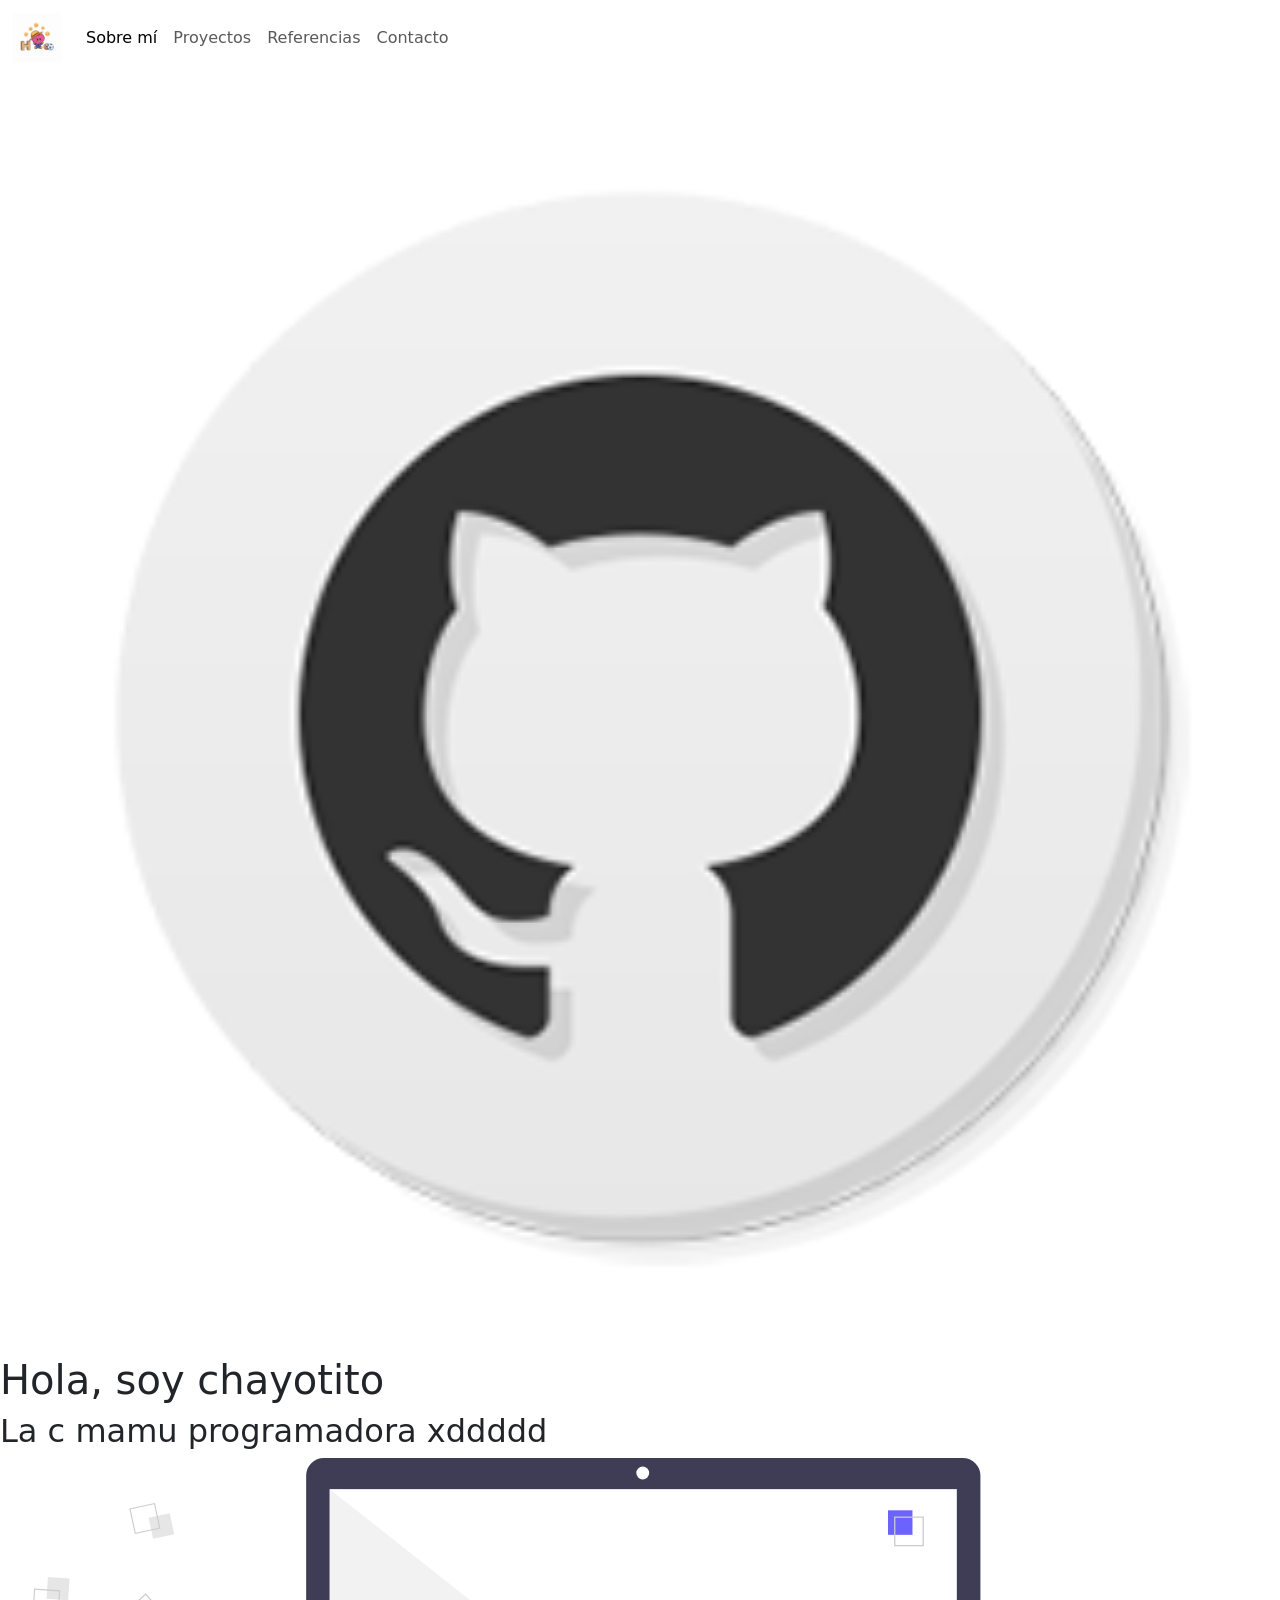
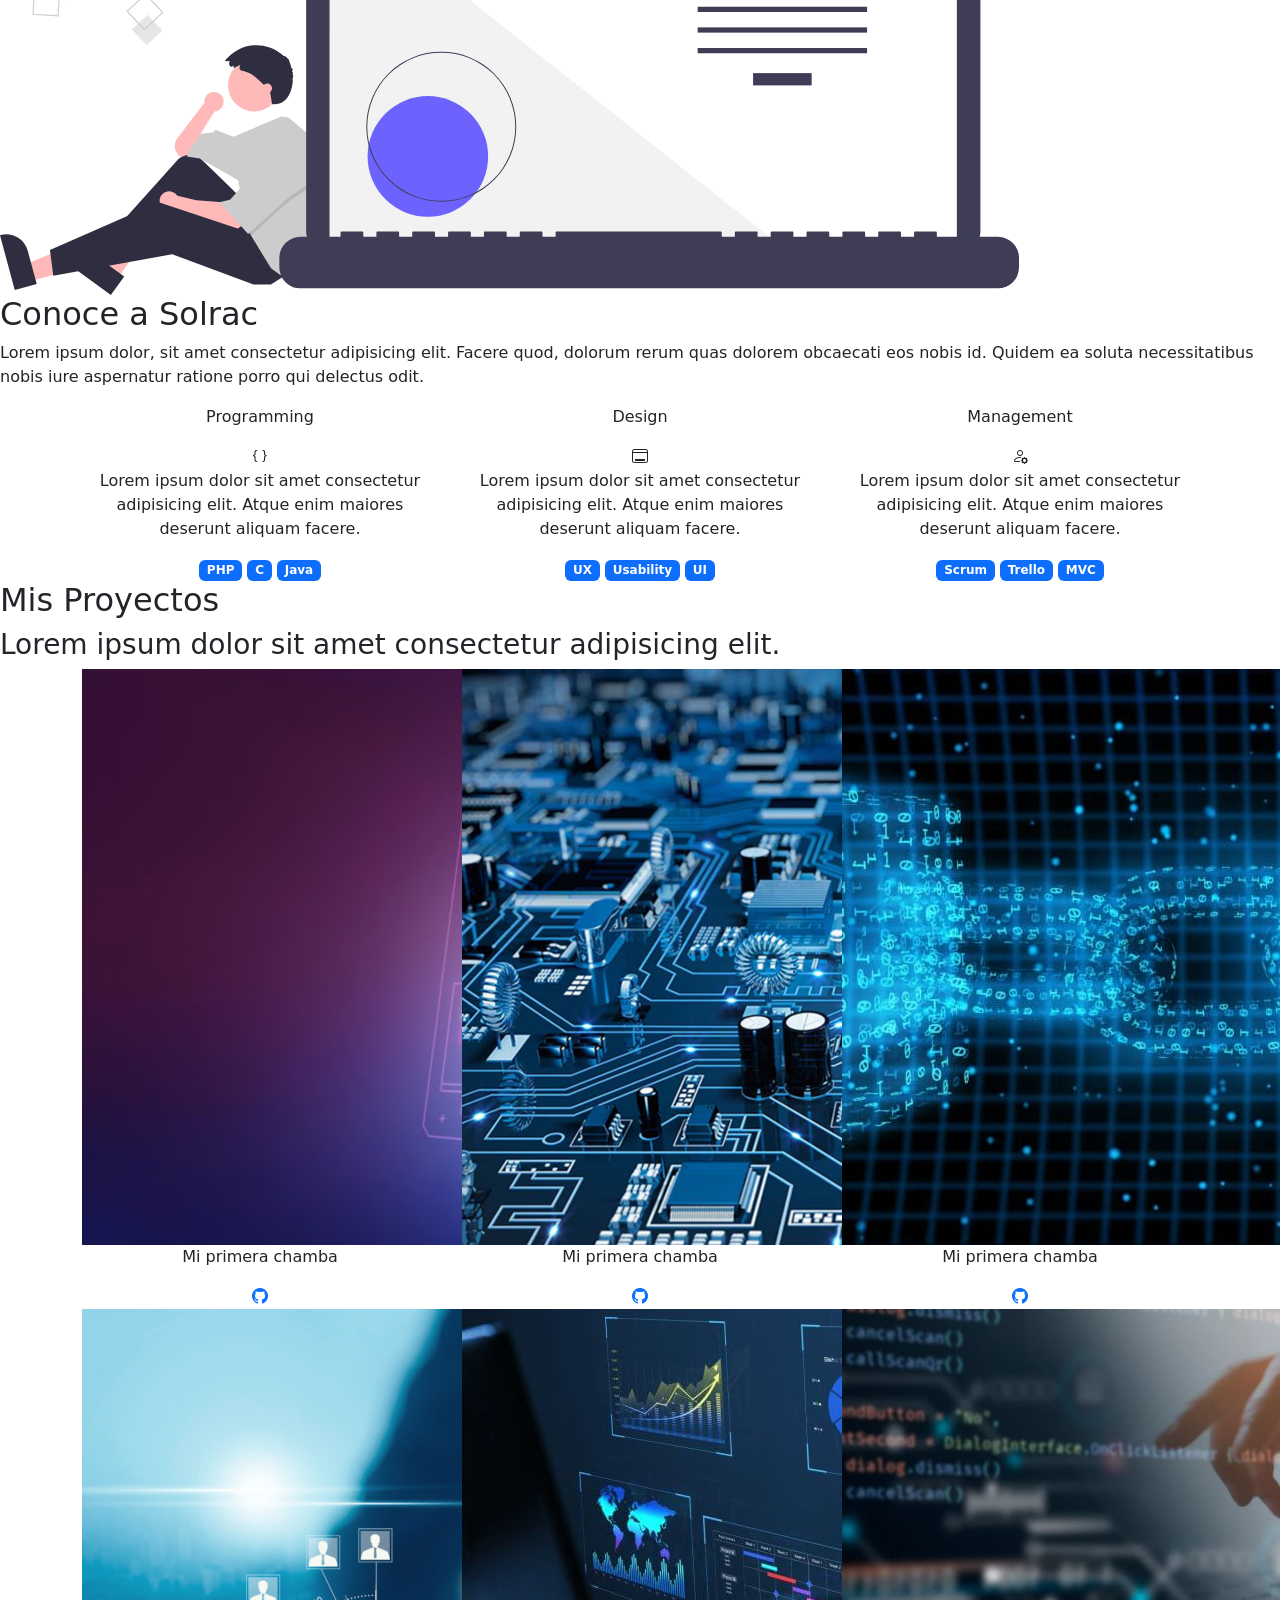
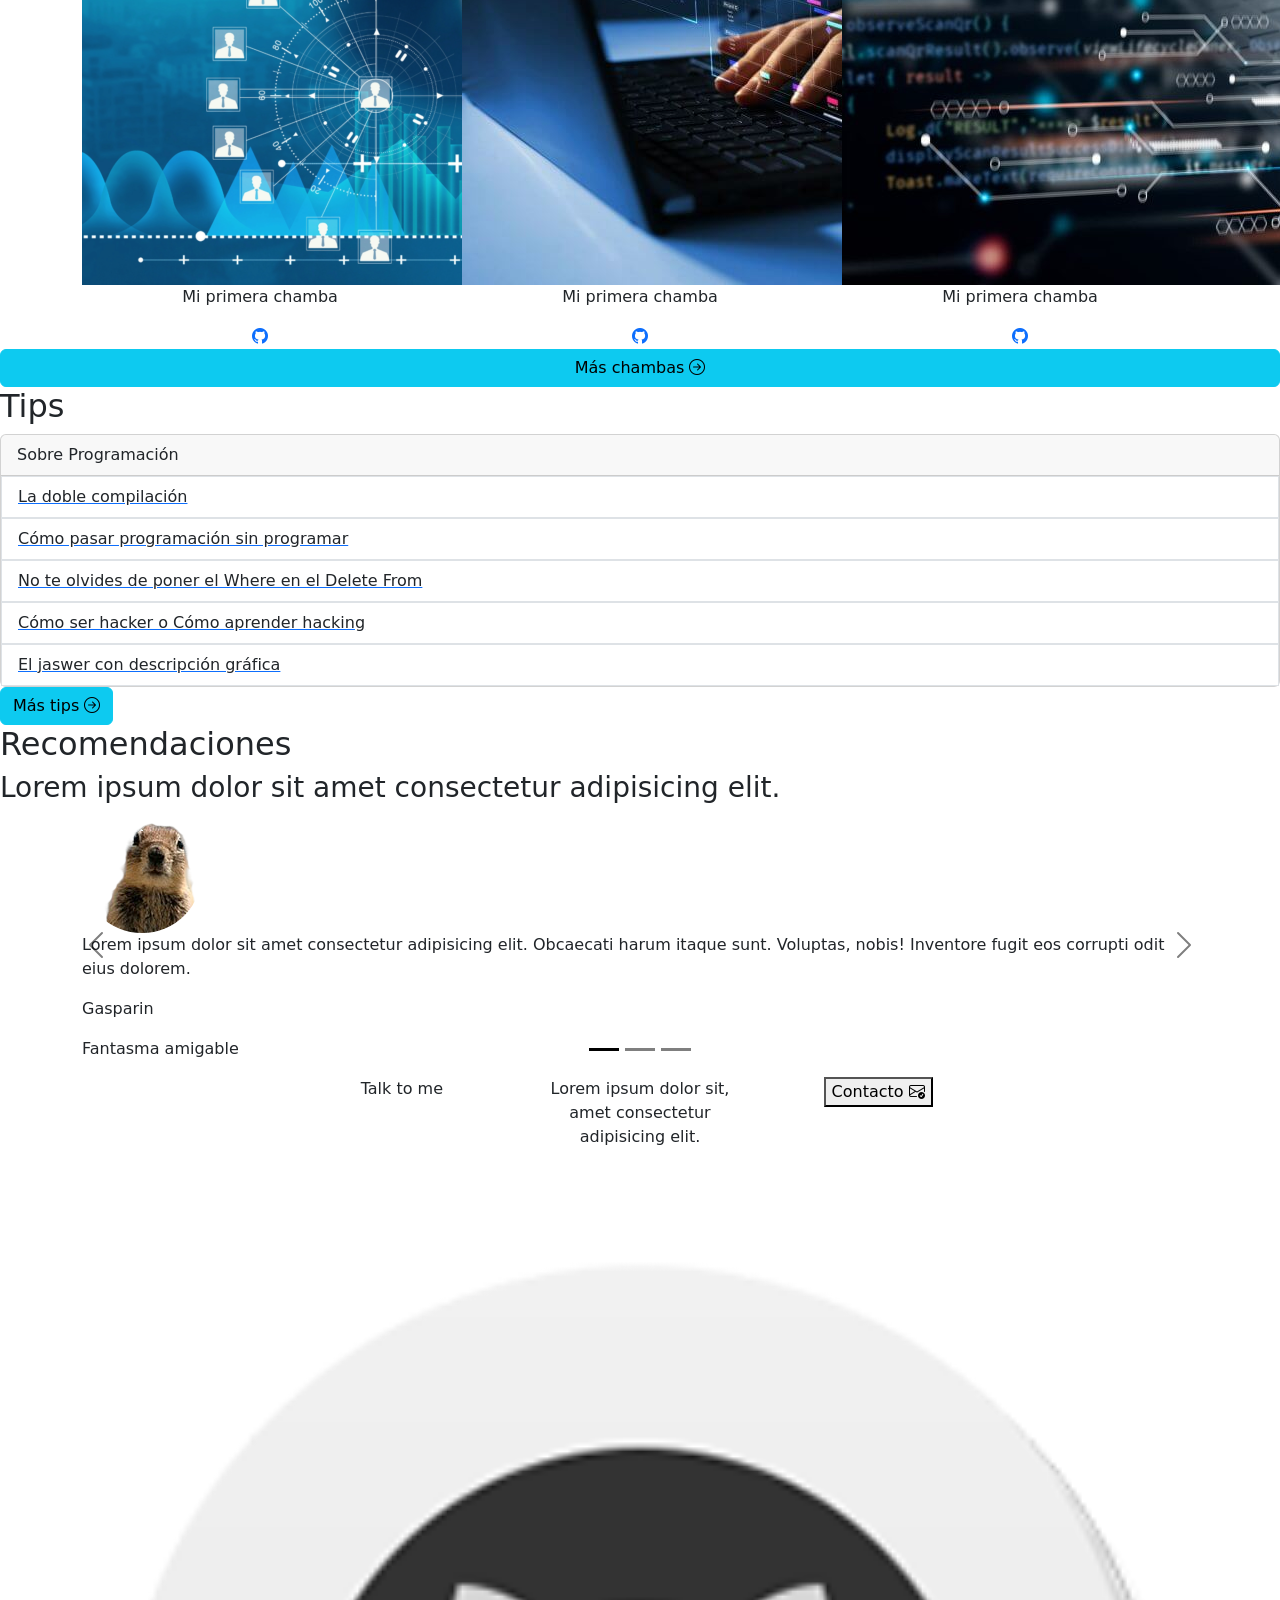
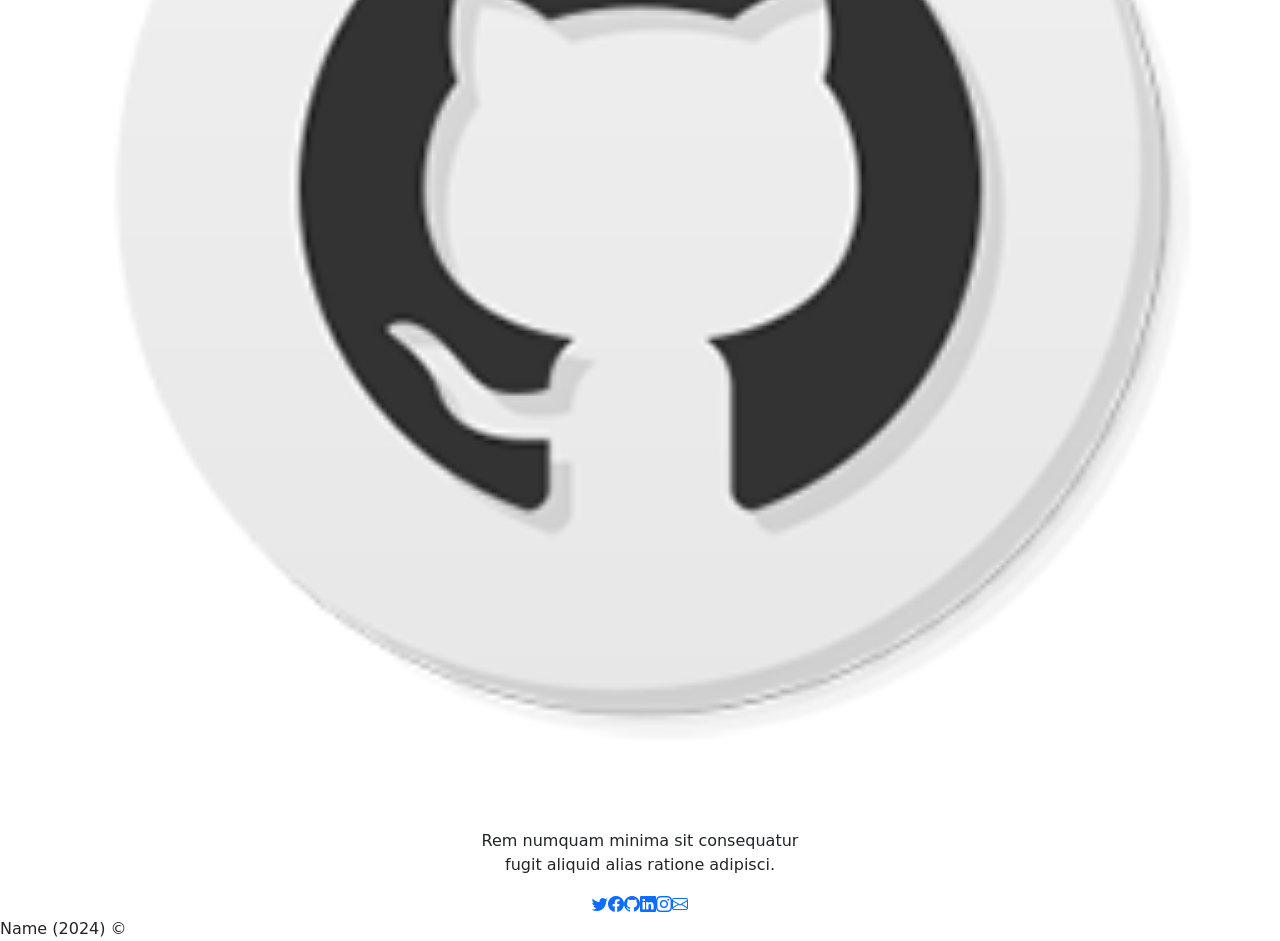
==== index.html @ d1962b3c "cree icon x2 cambie icon" ====
<!DOCTYPE html>
<html lang="es">
<head>
    <!-- Metadatos -->
    <meta charset="UTF-8">
    <meta name="author" content="solrac">
    <meta name="description" content="My Projects TW 2">
    <meta name="keywords" content="HTML, CSS, JS, Bootstrap">
    <meta name="viewport" content="width=device-width, initial-scale=1.0">
    <!-- Title -->
    <title>My Profile</title>
    <!-- Favicon -->
    <link rel="icon" type="image/x-icon" href="./images/tata.png">
    <!-- Bootstrap CSS offline -->
    <link href="./css/bootstrap.min.css" rel="stylesheet">
    <!-- Bootstrap Icons offline -->
    <link href="./icons/bootstrap-icons.css" rel="stylesheet">
    <!-- Bootstrap CSS online -->
    <!-- <link href="https://cdn.jsdelivr.net/npm/bootstrap@5.3.2/dist/css/bootstrap.min.css" rel="stylesheet" integrity="sha384-T3c6CoIi6uLrA9TneNEoa7RxnatzjcDSCmG1MXxSR1GAsXEV/Dwwykc2MPK8M2HN" crossorigin="anonymous"> -->
    <!-- Bootstrap Icons online -->
    <!-- <link rel="stylesheet" href="https://cdn.jsdelivr.net/npm/bootstrap-icons@1.11.1/font/bootstrap-icons.css"> -->
    <!-- My CSS -->
    <link href="./css/style.css" rel="stylesheet">
</head>
<body>
    <!-- NavBar -->
    <nav class="navbar navbar-expand-md navbar-light">
        <div class="container-fluid">
            <button class="navbar-toggler" type="button" data-bs-toggle="collapse" data-bs-target="#navbar-toggler" aria-controls="navbar-toggler"
                aria-expanded="false" aria-label="Toggle navigation">
                <span class="navbar-toggler-icon"></span>
            </button>
            <div class="collapse navbar-collapse" id="navbar-toggler">
                <a class="navbar-brand" href="#">
                    <img src="./images/tata.png" width="50" alt="My logo">
                </a>
                <ul class="navbar-nav d-flex justify-content-center aling-items-center">
                    <li class="nav-item">
                        <a class="nav-link active" href="#aboutme" aria-current="page">Sobre mí <span class="visually-hidden">(current)</span></a>
                    </li>
                    <li class="nav-item">
                        <a class="nav-link" href="#projects">Proyectos</a>
                    </li>
                    <li class="nav-item">
                        <a class="nav-link" href="#references">Referencias</a>
                    </li>
                    <li class="nav-item">
                        <a class="nav-link" href="#contactme">Contacto</a>
                    </li>
                </ul>
            </div>
        </div>
    </nav>
    
    <!-- Me -->
    <section class="myclass aling-items-stretch">
        <div class="myclass-main d-flex flex-column justify-content-center aling-items-center">
            <img class="myclass-pic rounded-circle" src="./images/favicon.png" alt="My selfie">
            <h1>Hola, soy chayotito</h1>
            <h2>La c mamu programadora xddddd</h2>
        </div>
        <div class="myclass-label">            
            <img class="myclass-imagen img-fluid" src="./images/undraw_code_thinking.svg" alt="think twice code once">
        </div>
    </section>

    <!-- About me -->
    <section id="aboutme" class="about-me section-oscura">
        <div class="contenedor">
            <h2 class="seccion-titulo">Conoce a Solrac</h2>
            <p class="seccion-texto">
                Lorem ipsum dolor, sit amet consectetur adipisicing elit. Facere quod, dolorum rerum quas dolorem obcaecati eos nobis id. Quidem ea soluta necessitatibus nobis iure aspernatur ratione porro qui delectus odit.
            </p>
        </div>
    </section>

    <!-- Experience -->
    <section class="experiencia section-clara">
        <div class="container text-center">
            <div class="row">
                <!-- Programming -->
                <div class="experiencia-columna col-12 col-md-4">                    
                    <p class="columna experiencia-title">Programming</p>                    
                    <i class="bi-braces"></i>
                    <p>
                        Lorem ipsum dolor sit amet consectetur adipisicing elit. Atque enim maiores deserunt aliquam facere. 
                    </p>
                    <div class="badge-contenedor">                        
                        <span class="badge bg-primary">PHP</span>
                        <span class="badge bg-primary">C</span>
                        <span class="badge bg-primary">Java</span>                        
                    </div>
                </div>
                <!-- Design -->
                <div class="experiencia-columna col-12 col-md-4">                    
                    <p class="columna experiencia-title">Design</p>
                    <i class="bi-window-desktop"></i>
                    <p>
                        Lorem ipsum dolor sit amet consectetur adipisicing elit. Atque enim maiores deserunt aliquam facere. 
                    </p>
                    <div class="badge-contenedor">                        
                        <span class="badge bg-primary">UX</span>                        
                        <span class="badge bg-primary">Usability</span>
                        <span class="badge bg-primary">UI</span>                        
                    </div>
                </div>
                <!-- Management -->
                <div class="experiencia-columna col-12 col-md-4">
                    <p class="columna experiencia-title">Management</p>
                    <i class="bi-person-gear"></i>
                    <p>
                        Lorem ipsum dolor sit amet consectetur adipisicing elit. Atque enim maiores deserunt aliquam facere. 
                    </p>
                    <div class="badge-contenedor">                        
                        <span class="badge bg-primary">Scrum</span>                        
                        <span class="badge bg-primary">Trello</span>
                        <span class="badge bg-primary">MVC</span>                        
                    </div>
                </div>
            </div>
        </div>
    </section>

    <!-- Projects -->
    <section id="projects" class="proyectos section-clara d-flex flex-column">
        <h2 class="seccion-titulo">Mis Proyectos</h2>
        <h3 class="seccion-descripcion">Lorem ipsum dolor sit amet consectetur adipisicing elit. </h3>
        <!-- gallery -->
        <div class="container text-center proyectos-contenedor">
            <div class="row">
                <div class="col-12 col-md-6 col-lg-4">
                    <div class="proyecto">
                        <img src="./images/pro1.jpg" alt="Project 1">
                        <div class="overlay">
                            <p>Mi primera chamba</p>
                            <div class="icons-project">
                                <a href="" target="_blank" rel="noopener noreferrer">
                                    <i class="bi-github"></i>
                                </a>
                            </div>
                        </div>
                    </div>
                </div>
                <div class="col-12 col-md-6 col-lg-4">
                    <div class="proyecto">
                        <img src="./images/pro2.png" alt="Project 1">
                        <div class="overlay">
                            <p>Mi primera chamba</p>
                            <div class="icons-project">
                                <a href="" target="_blank" rel="noopener noreferrer">
                                    <i class="bi-github"></i>
                                </a>
                            </div>
                        </div>
                    </div>
                </div>
                <div class="col-12 col-md-6 col-lg-4">
                    <div class="proyecto">
                        <img src="./images/pro3.jpeg" alt="Project 1">
                        <div class="overlay">
                            <p>Mi primera chamba</p>
                            <div class="icons-project">
                                <a href="" target="_blank" rel="noopener noreferrer">
                                    <i class="bi-github"></i>
                                </a>
                            </div>
                        </div>
                    </div>
                </div>
                <div class="col-12 col-md-6 col-lg-4">
                    <div class="proyecto">
                        <img src="./images/pro4.png" alt="Project 1">
                        <div class="overlay">
                            <p>Mi primera chamba</p>
                            <div class="icons-project">
                                <a href="" target="_blank" rel="noopener noreferrer">
                                    <i class="bi-github"></i>
                                </a>
                            </div>
                        </div>
                    </div>
                </div>
                <div class="col-12 col-md-6 col-lg-4">
                    <div class="proyecto">
                        <img src="./images/pro5.jpg" alt="Project 1">
                        <div class="overlay">
                            <p>Mi primera chamba</p>
                            <div class="icons-project">
                                <a href="" target="_blank" rel="noopener noreferrer">
                                    <i class="bi-github"></i>
                                </a>
                            </div>
                        </div>
                    </div>
                </div>
                <div class="col-12 col-md-6 col-lg-4">
                    <div class="proyecto">
                        <img src="./images/pro6.jpg" alt="Project 1">
                        <div class="overlay">
                            <p>Mi primera chamba</p>
                            <div class="icons-project">
                                <a href="" target="_blank" rel="noopener noreferrer">
                                    <i class="bi-github"></i>
                                </a>
                            </div>
                        </div>
                    </div>
                </div>
            </div>
        </div>
        <a href="" target="_blank" rel="noopener noreferrer"></a>
            <button type="button" class="btn btn-info">Más chambas
                <i class="bi-arrow-right-circle"></i>
            </button>
        </a>
    </section>

    <!-- Tips -->
    <section class="tips justify-content-start">
        <h2 class="seccion-titulo">Tips</h2>
        <div class="card">
            <div class="card-header">
                Sobre Programación
            </div>
            <ul class="list-group list-group-flush">
                <a href="" target="_blank" rel="noopener noreferrer">
                    <li class="list-group-item">La doble compilación</li>
                </a>
                <a href="" target="_blank" rel="noopener noreferrer">
                    <li class="list-group-item">Cómo pasar programación sin programar</li>
                </a>
                <a href="https://www.youtube.com/watch?v=i_cVJgIz_Cs" target="_blank" rel="noopener noreferrer">
                    <li class="list-group-item">No te olvides de poner el Where en el Delete From</li>
                </a>
                <a href="https://www.elladodelmal.com/2013/08/como-ser-hacker-o-como-aprender-hacking.html" target="_blank" rel="noopener noreferrer">
                    <li class="list-group-item">Cómo ser hacker o Cómo aprender hacking</li>
                </a>
                <a href="https://www.tiktok.com/@racxogaming/video/7301543601022995718?q=jasware%20mec%C3%A1nico&t=1700262855116" target="_blank" rel="noopener noreferrer">
                    <li class="list-group-item">El jaswer con descripción gráfica</li>
                </a>
            </ul>
        </div>
        <a href="" target="_blank" rel="noopener noreferrer">
            <button type="button" class="btn btn-info">Más tips
                <i class="bi-arrow-right-circle"></i>
            </button>
        </a>
    </section>

    <!-- References -->
    <section id="references" class="recomendaciones section-clara">
        <h2 class="seccion-titulo">Recomendaciones</h2>
        <h3 class="seccion-descripcion">Lorem ipsum dolor sit amet consectetur adipisicing elit.</h3>
        <div id="recomendaciones" class="carousel carousel-dark slide" data-bs-ride="carousel">
            <div class="carousel-indicators">
                <button type="button" data-bs-target="#recomendaciones" data-bs-slide-to="0" class="active" aria-current="true" aria-label="Slide 1"></button>
                <button type="button" data-bs-target="#recomendaciones" data-bs-slide-to="1" aria-label="Slide 2"></button>
                <button type="button" data-bs-target="#recomendaciones" data-bs-slide-to="2" aria-label="Slide 3"></button>
            </div>
            <div class="carousel-inner">
            <div class="carousel-item active">
                <div class="container">
                    <img src="./images/squirrel.png" class="recomendacion-imagen rounded-circle" alt="...">
                    <p class="recomendacion-texto"> Lorem ipsum dolor sit amet consectetur adipisicing elit. Obcaecati harum itaque sunt. Voluptas, nobis! Inventore fugit eos corrupti odit eius dolorem.</p>
                    <div class="recomendacion-info">
                        <p class="amigo">Gasparin</p>
                        <p class="cargo">Fantasma amigable</p>
                    </div>                    
                </div>
            </div> 
            <div class="carousel-item">
                <div class="container">
                    <img src="./images/squirrel.png" class="recomendacion-imagen rounded-circle" alt="...">
                    <p class="recomendacion-texto"> Lorem ipsum dolor sit amet consectetur adipisicing elit. Obcaecati harum itaque sunt. Voluptas, nobis! Inventore fugit eos corrupti odit eius dolorem.</p>
                    <div class="recomendacion-info">
                        <p class="amigo">Woody</p>
                        <p class="cargo">Amigo fiel</p>
                    </div>                    
                </div>
            </div>
            <div class="carousel-item">
                <div class="container">
                    <img src="./images/squirrel.png" class="recomendacion-imagen rounded-circle" alt="...">
                    <p class="recomendacion-texto"> Lorem ipsum dolor sit amet consectetur adipisicing elit. Obcaecati harum itaque sunt. Voluptas, nobis! Inventore fugit eos corrupti odit eius dolorem.</p>
                    <div class="recomendacion-info">
                        <p class="amigo">Rexona</p>
                        <p class="cargo">Nunca te abandona</p>
                    </div>                    
                </div>
            </div>
            </div>
            <button class="carousel-control-prev" type="button" data-bs-target="#recomendaciones"  data-bs-slide="prev">
                <span class="carousel-control-prev-icon" aria-hidden="true"></span>
                <span class="visually-hidden">Previous</span>
            </button>
            <button class="carousel-control-next" type="button" data-bs-target="#recomendaciones"  data-bs-slide="next">
                <span class="carousel-control-next-icon" aria-hidden="true"></span>
                <span class="visually-hidden">Next</span>
            </button>
        </div>
    </section>

    <!-- Contact -->
    <section id="contactme" class="contact section-oscura">
        <div class="container">
            <div class="container text-center rectangulo d-flex justify-content-evenly">
                <div class="row">
                    <div class="col-12 col-md-4 seccion-titulo">
                        Talk to me
                    </div>
                    <div class="col-12 col-md-4 description">
                        Lorem ipsum dolor sit, amet consectetur adipisicing elit.
                    </div>
                    <div class="col-12 col-md-4">
                        <a href="mailto:">
                            <button type="button">
                                Contacto
                                <i class="bi-envelope-check"></i>
                            </button>
                        </a>                        
                    </div>                    
                </div>
            </div>
        </div>
    </section>

    <!-- Footer -->
    <footer class="section-oscura d-flex flex-column aling-items-center justify-content-center">
        <img class="footer-icon" src="./images/favicon.png" alt="Logo profile">
        <p class="footer-text text-center">
            Rem numquam minima sit consequatur  <br> fugit aliquid alias ratione adipisci.
        </p>
        <div class="icons-sn d-flex flex-wrap aling-items-center justify-content-center">
            <a href="" target="_blank" rel="noopener noreferrer">
                <i class="bi-twitter"></i>
            </a>
            <a href="" target="_blank" rel="noopener noreferrer">
                <i class="bi-facebook"></i>
            </a>
            <a href="" target="_blank" rel="noopener noreferrer">
                <i class="bi-github"></i>
            </a>
            <a href="" target="_blank" rel="noopener noreferrer">
                <i class="bi-linkedin"></i>
            </a>
            <a href="" target="_blank" rel="noopener noreferrer">
                <i class="bi-instagram"></i>
            </a>
            <a href="mailto:" target="_blank" rel="noopener noreferrer">
                <i class="bi-envelope"></i>
            </a>
        </div>
        <div class="author"> Name (2024) &#169; </div>
    </footer>

    <!-- Bootstrap JS offline -->
    <script src="./js/bootstrap.min.js"></script>    
    <!-- Bootstrap JS online -->
    <!-- <script src="https://cdn.jsdelivr.net/npm/bootstrap@5.3.2/dist/js/bootstrap.min.js" integrity="sha384-BBtl+eGJRgqQAUMxJ7pMwbEyER4l1g+O15P+16Ep7Q9Q+zqX6gSbd85u4mG4QzX+" crossorigin="anonymous"></script> -->
    <!-- My JS -->
    <script src="./js/main.js"></script>    
</body>
</html>
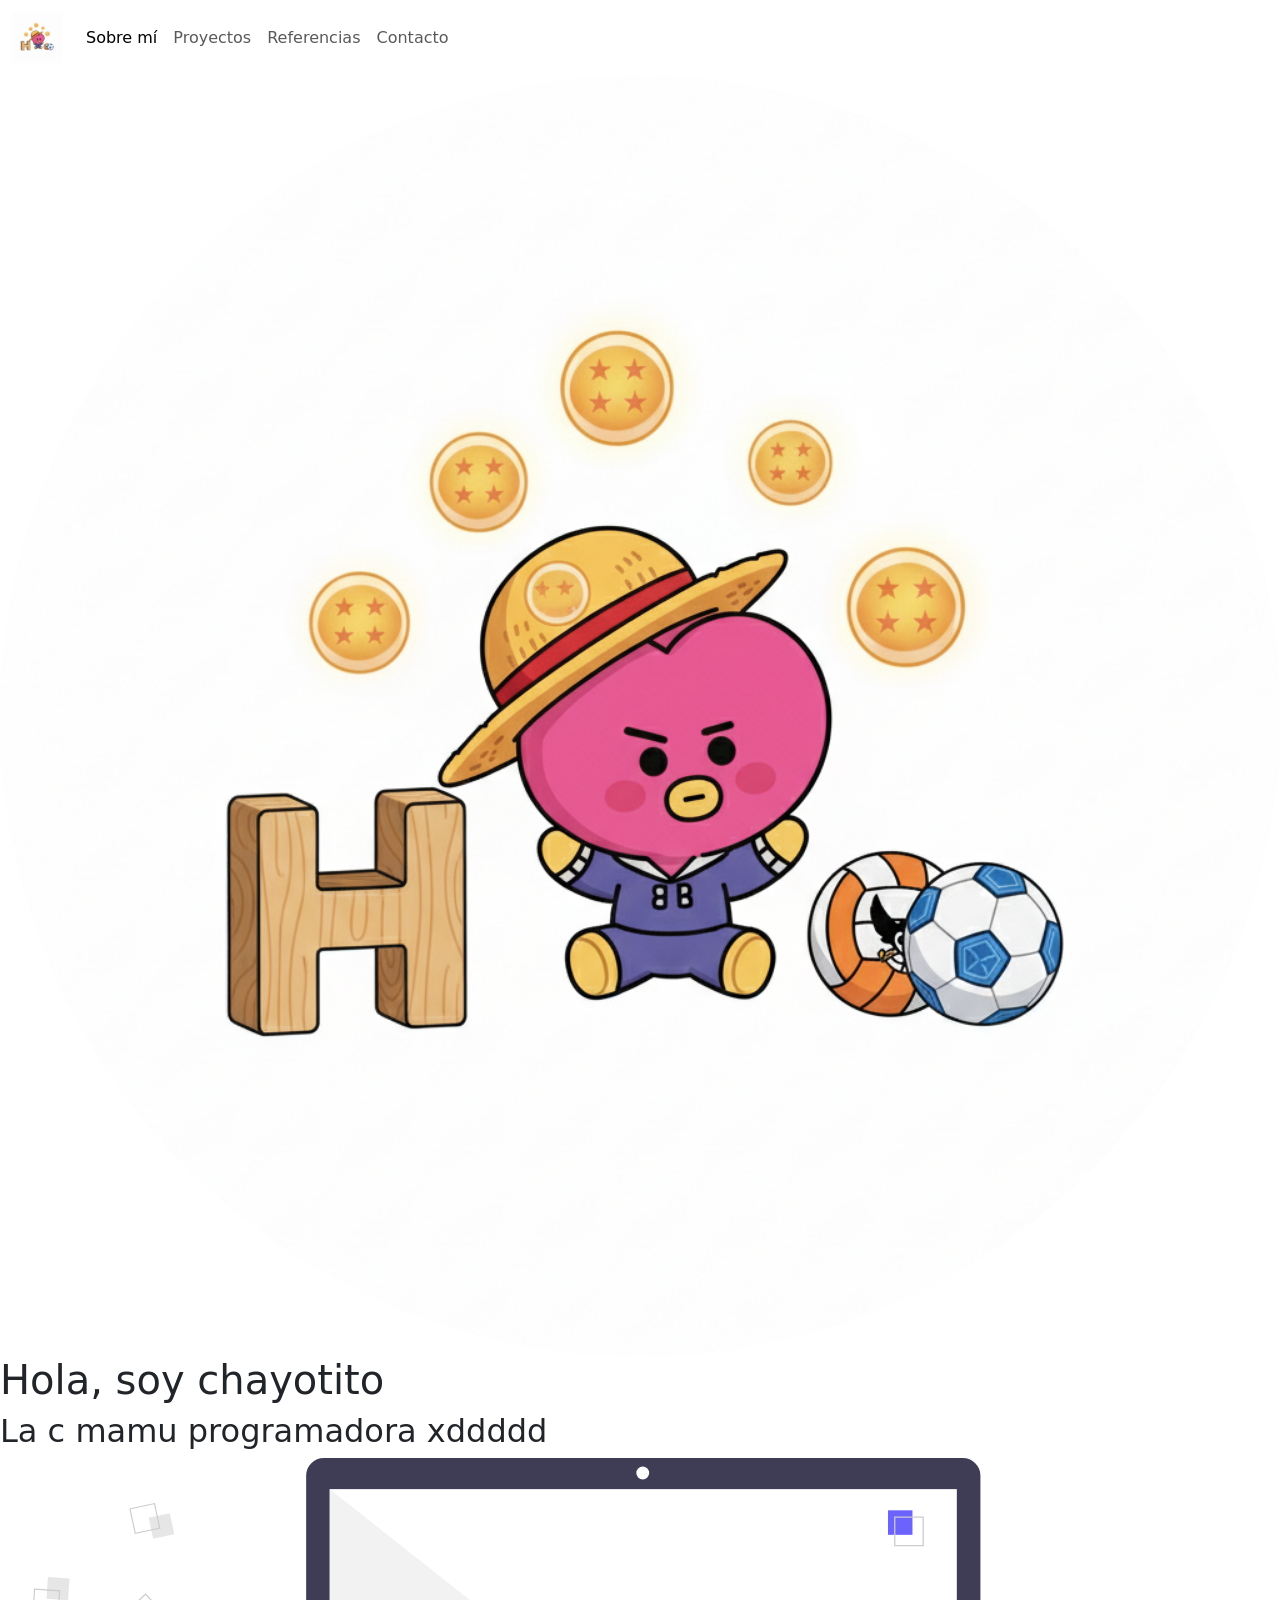
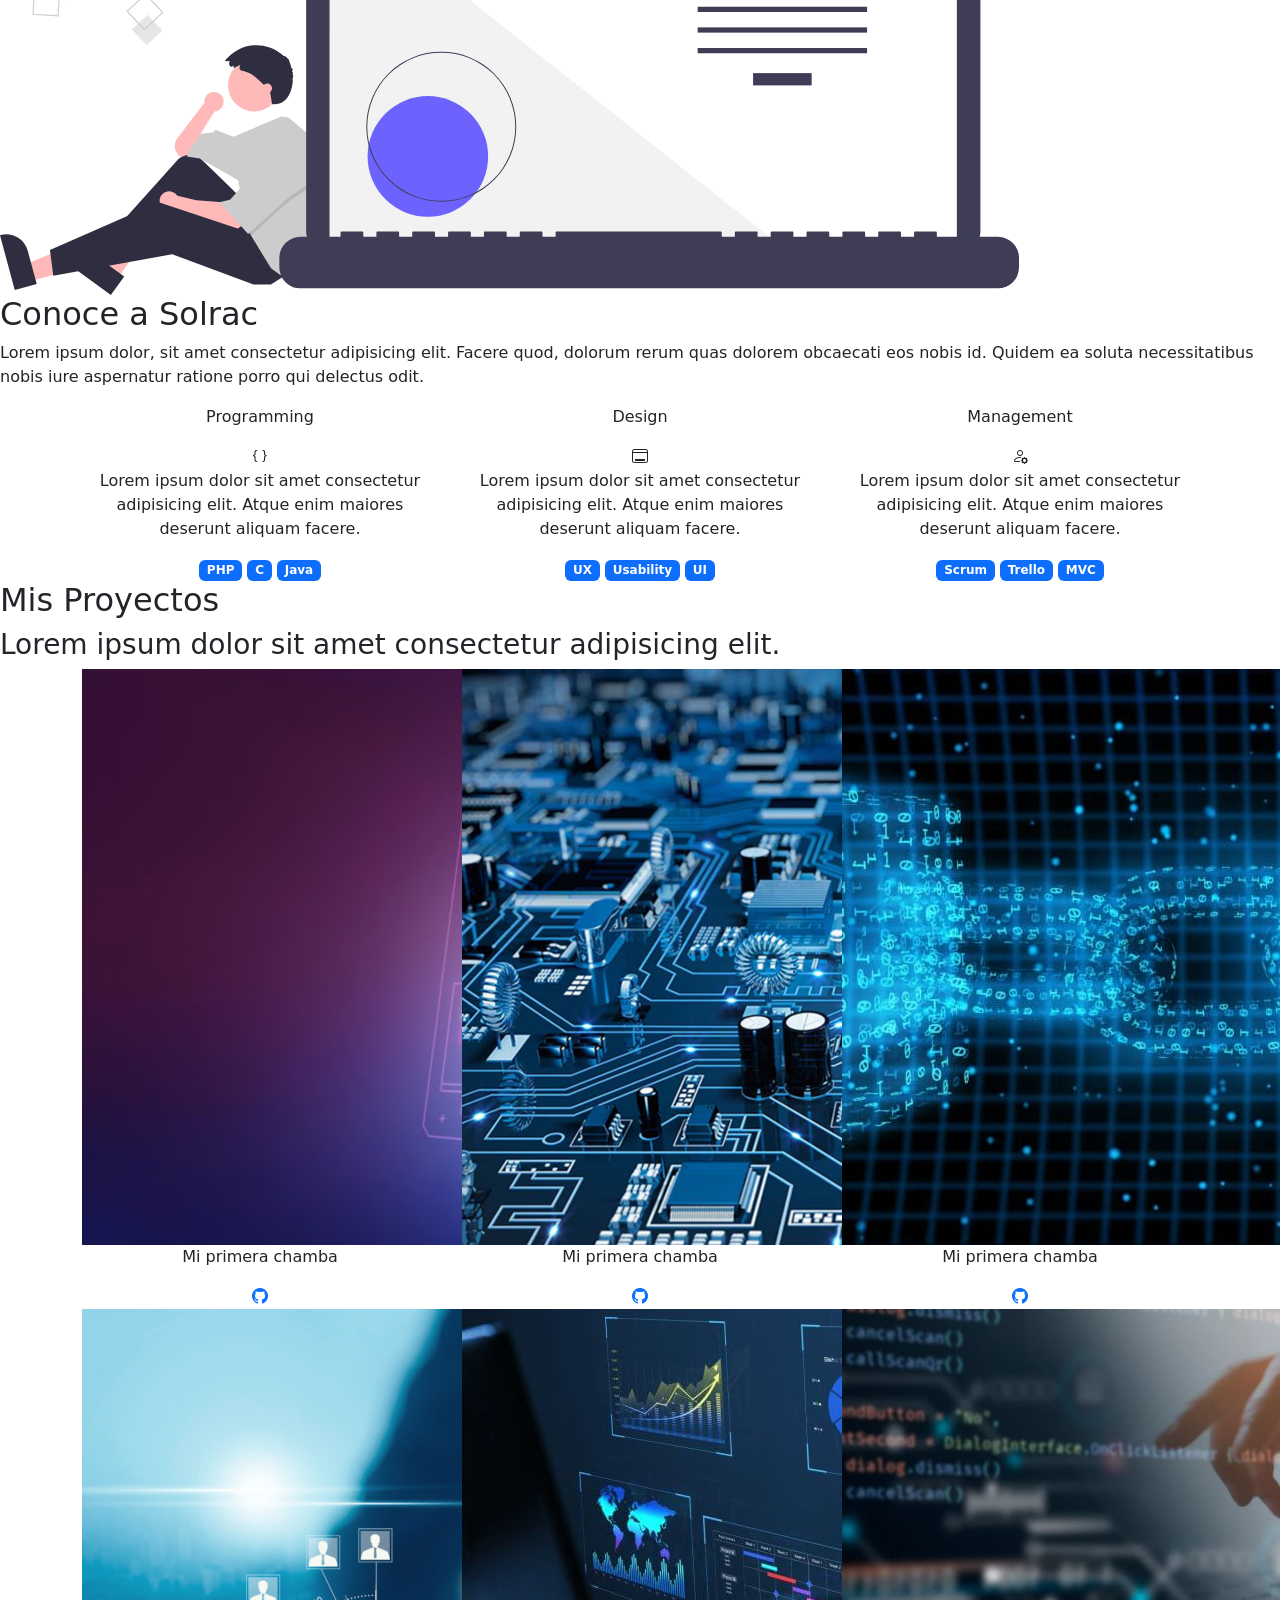
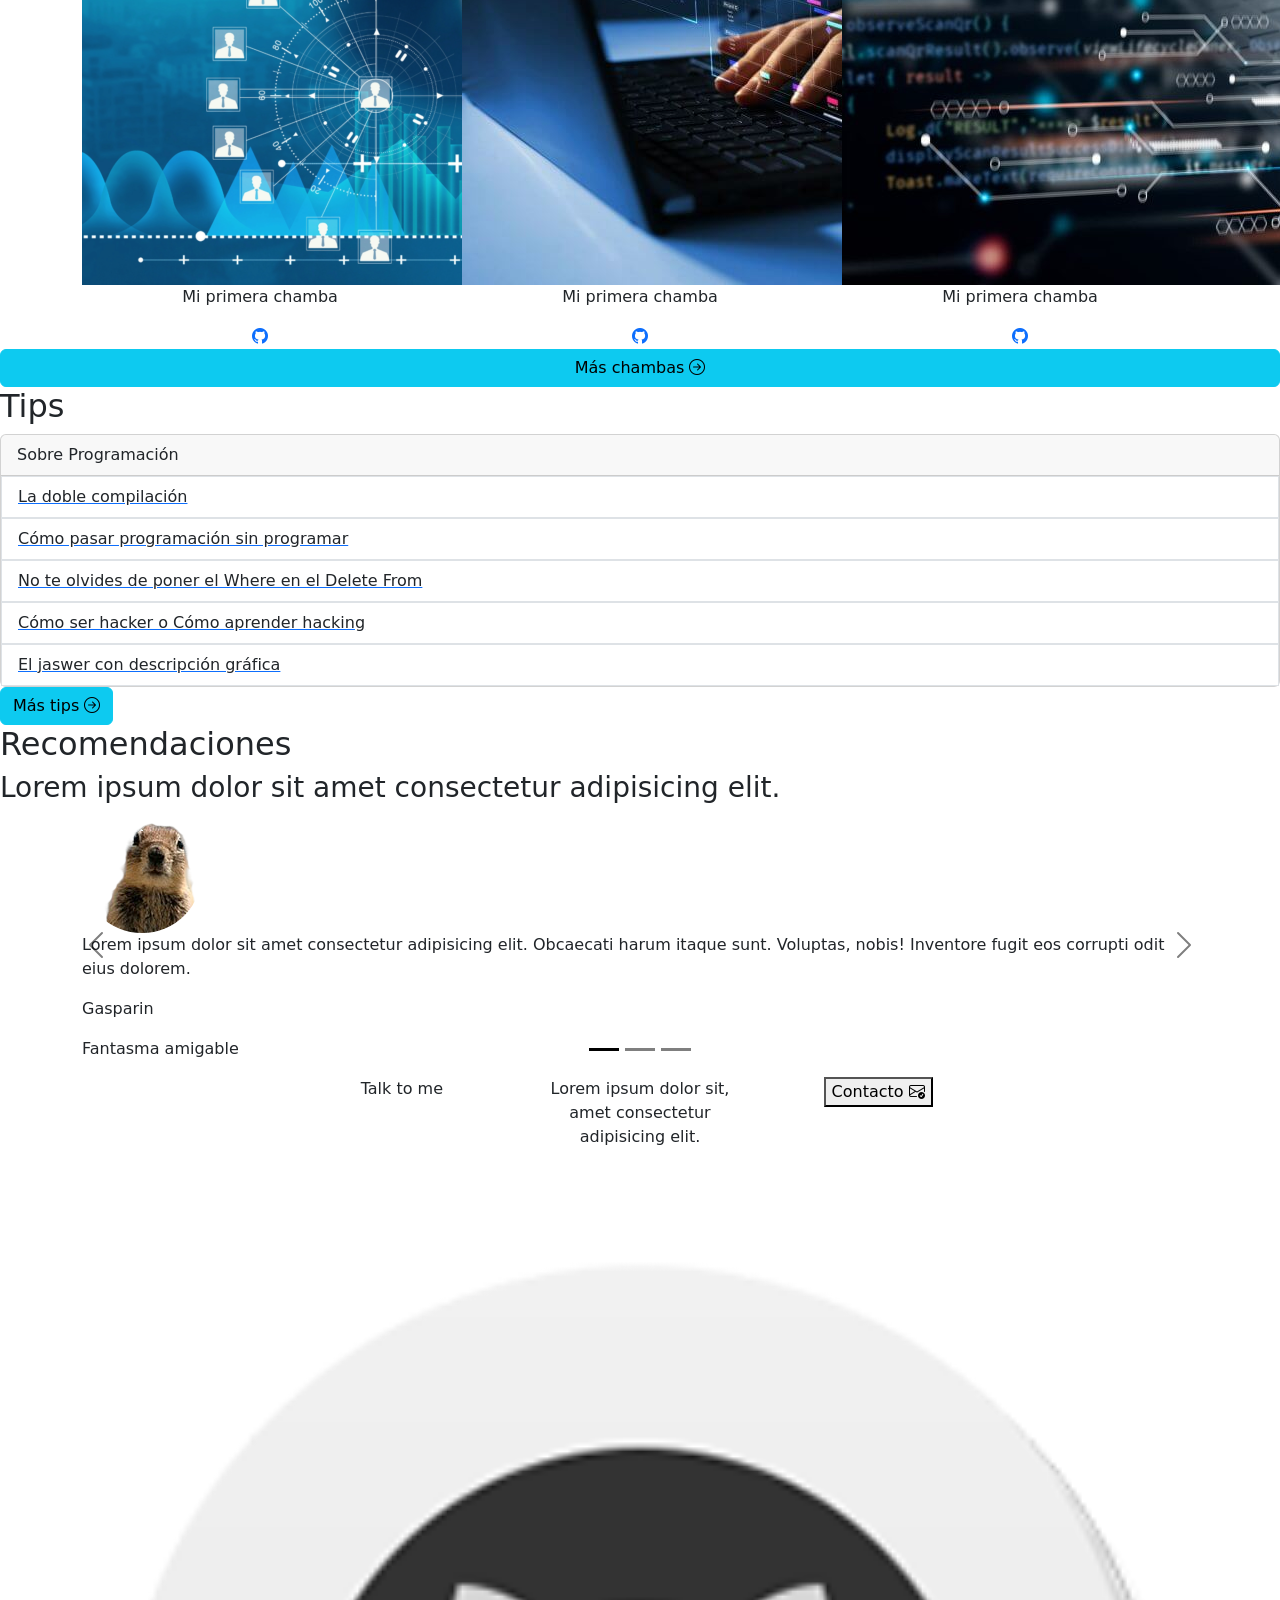
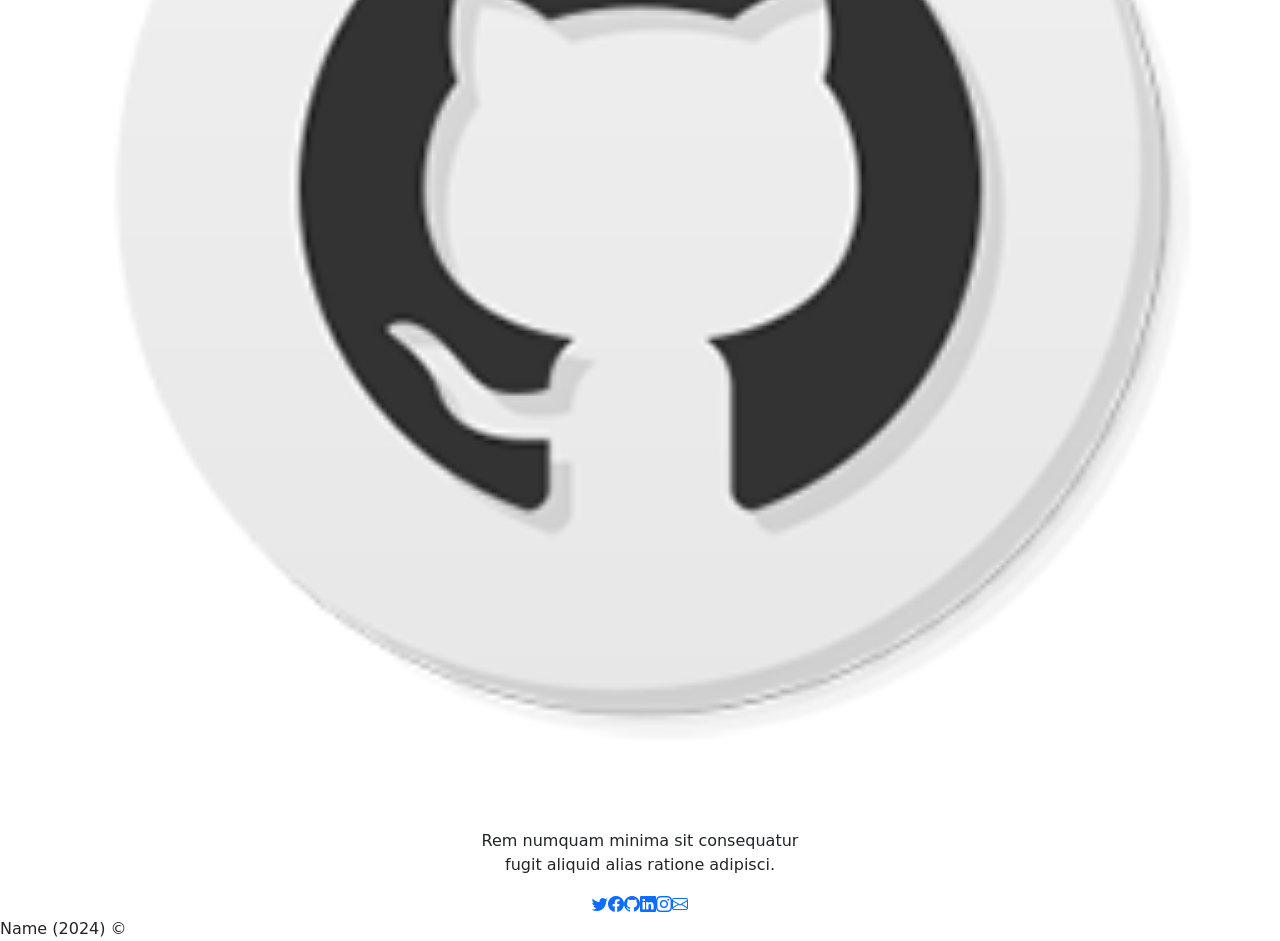
==== commit 435b410c: "imagen selfie coloque imagen en el circulo selfie" ====
--- a/index.html
+++ b/index.html
@@ -55,7 +55,7 @@
     <!-- Me -->
     <section class="myclass aling-items-stretch">
         <div class="myclass-main d-flex flex-column justify-content-center aling-items-center">
-            <img class="myclass-pic rounded-circle" src="./images/favicon.png" alt="My selfie">
+            <img class="myclass-pic rounded-circle" src="./images/tata.png" alt="My selfie">
             <h1>Hola, soy chayotito</h1>
             <h2>La c mamu programadora xddddd</h2>
         </div>
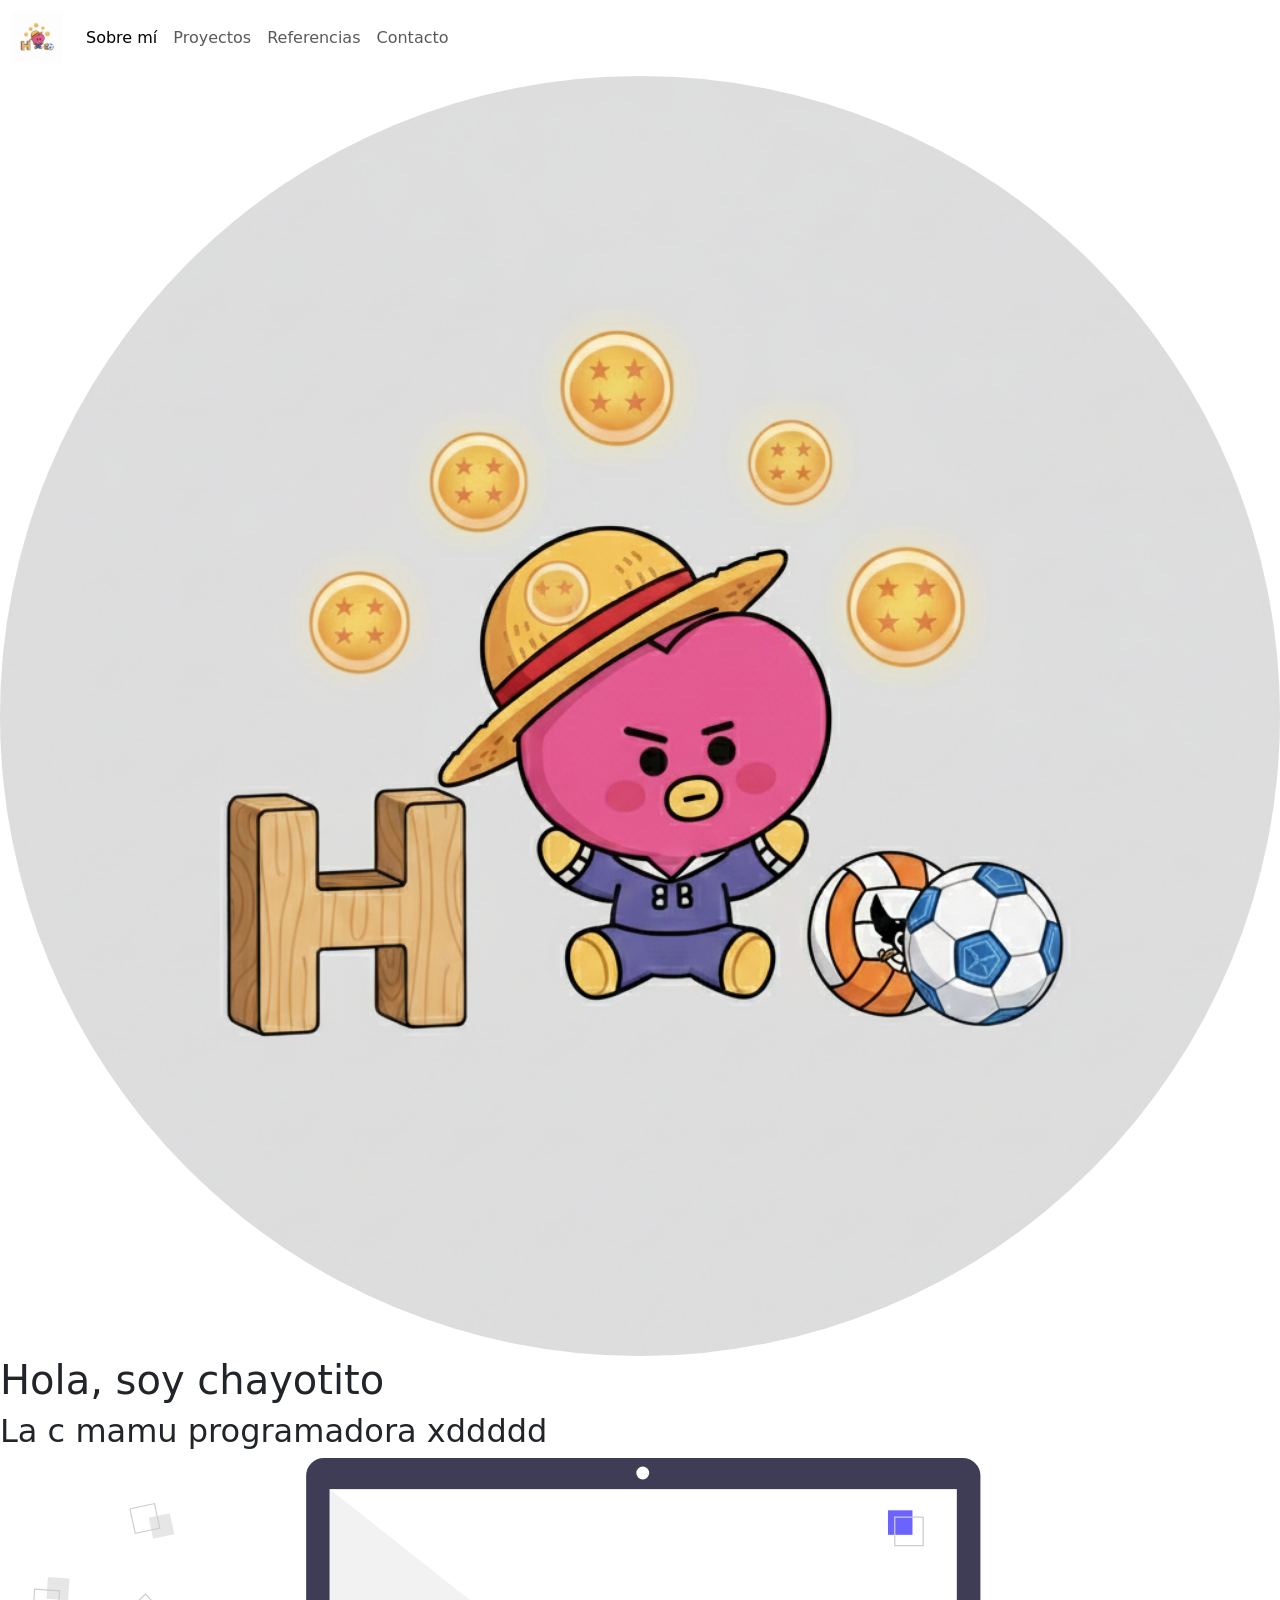
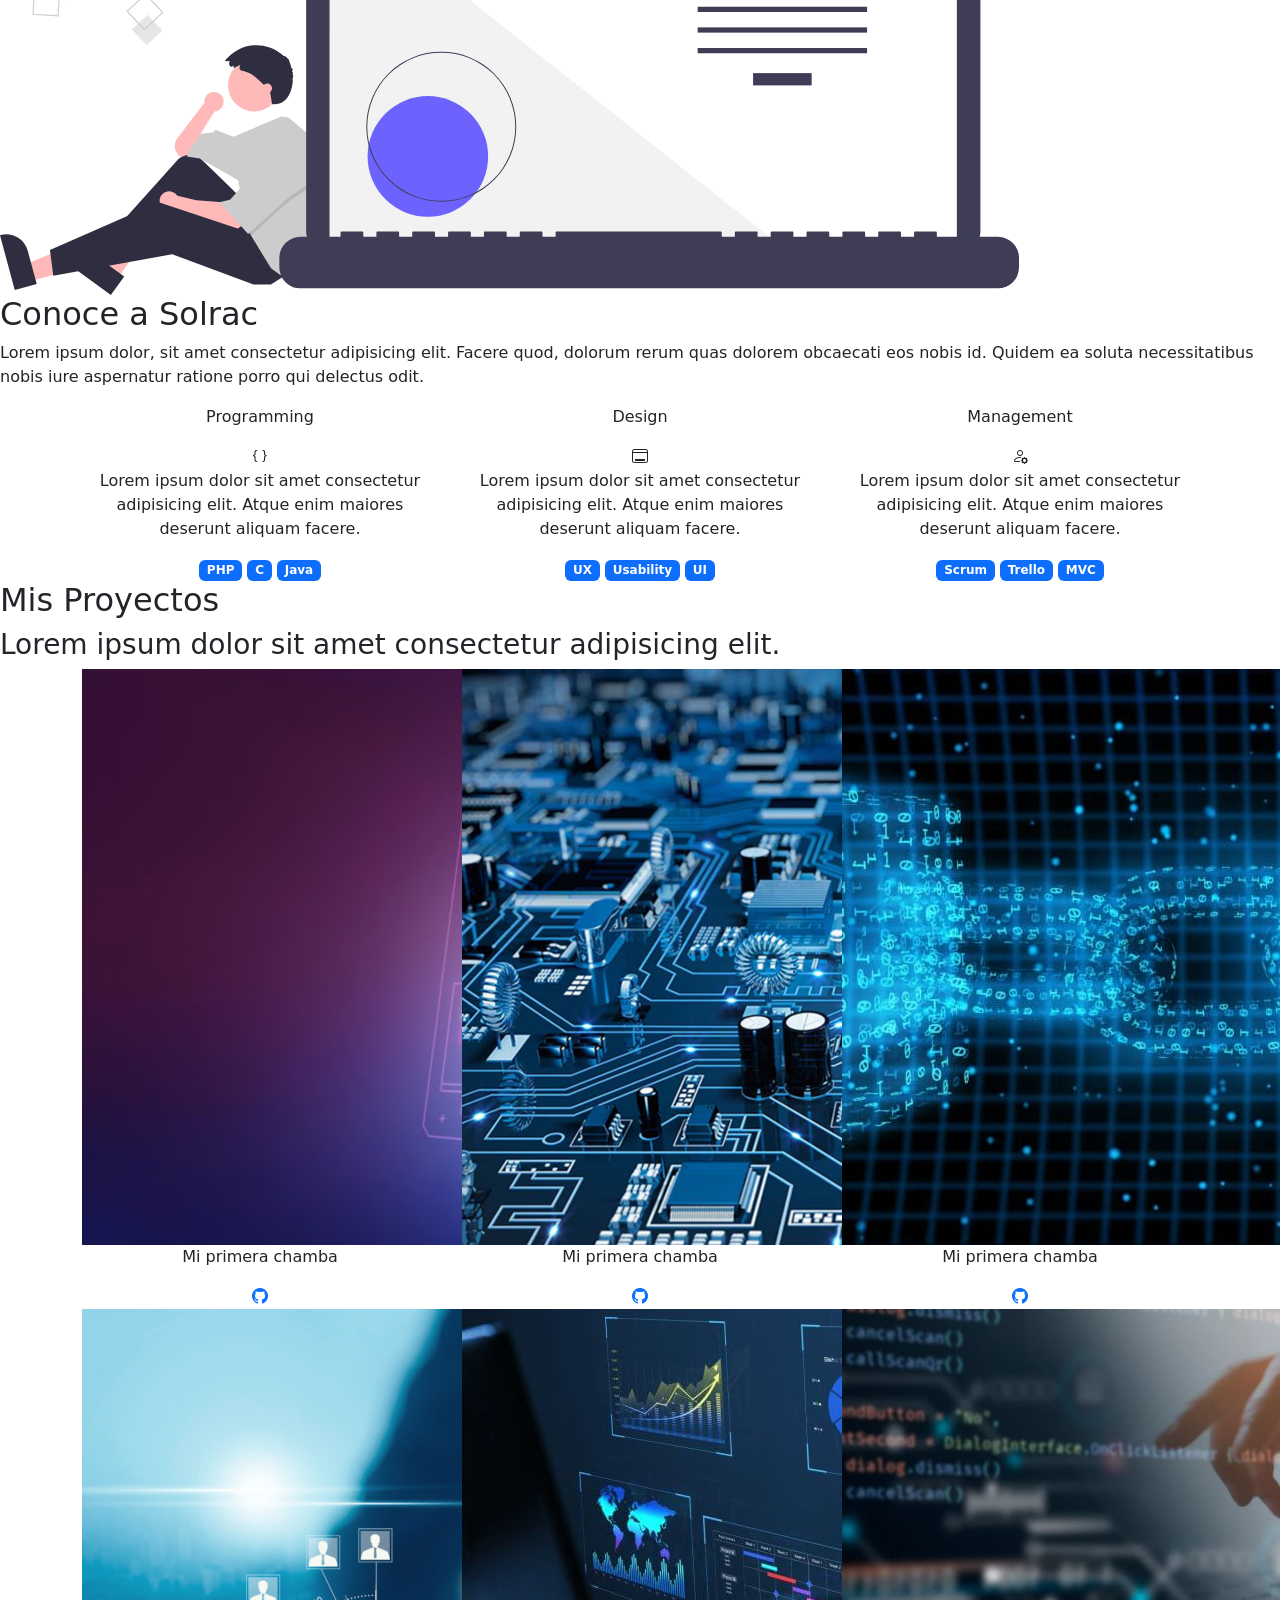
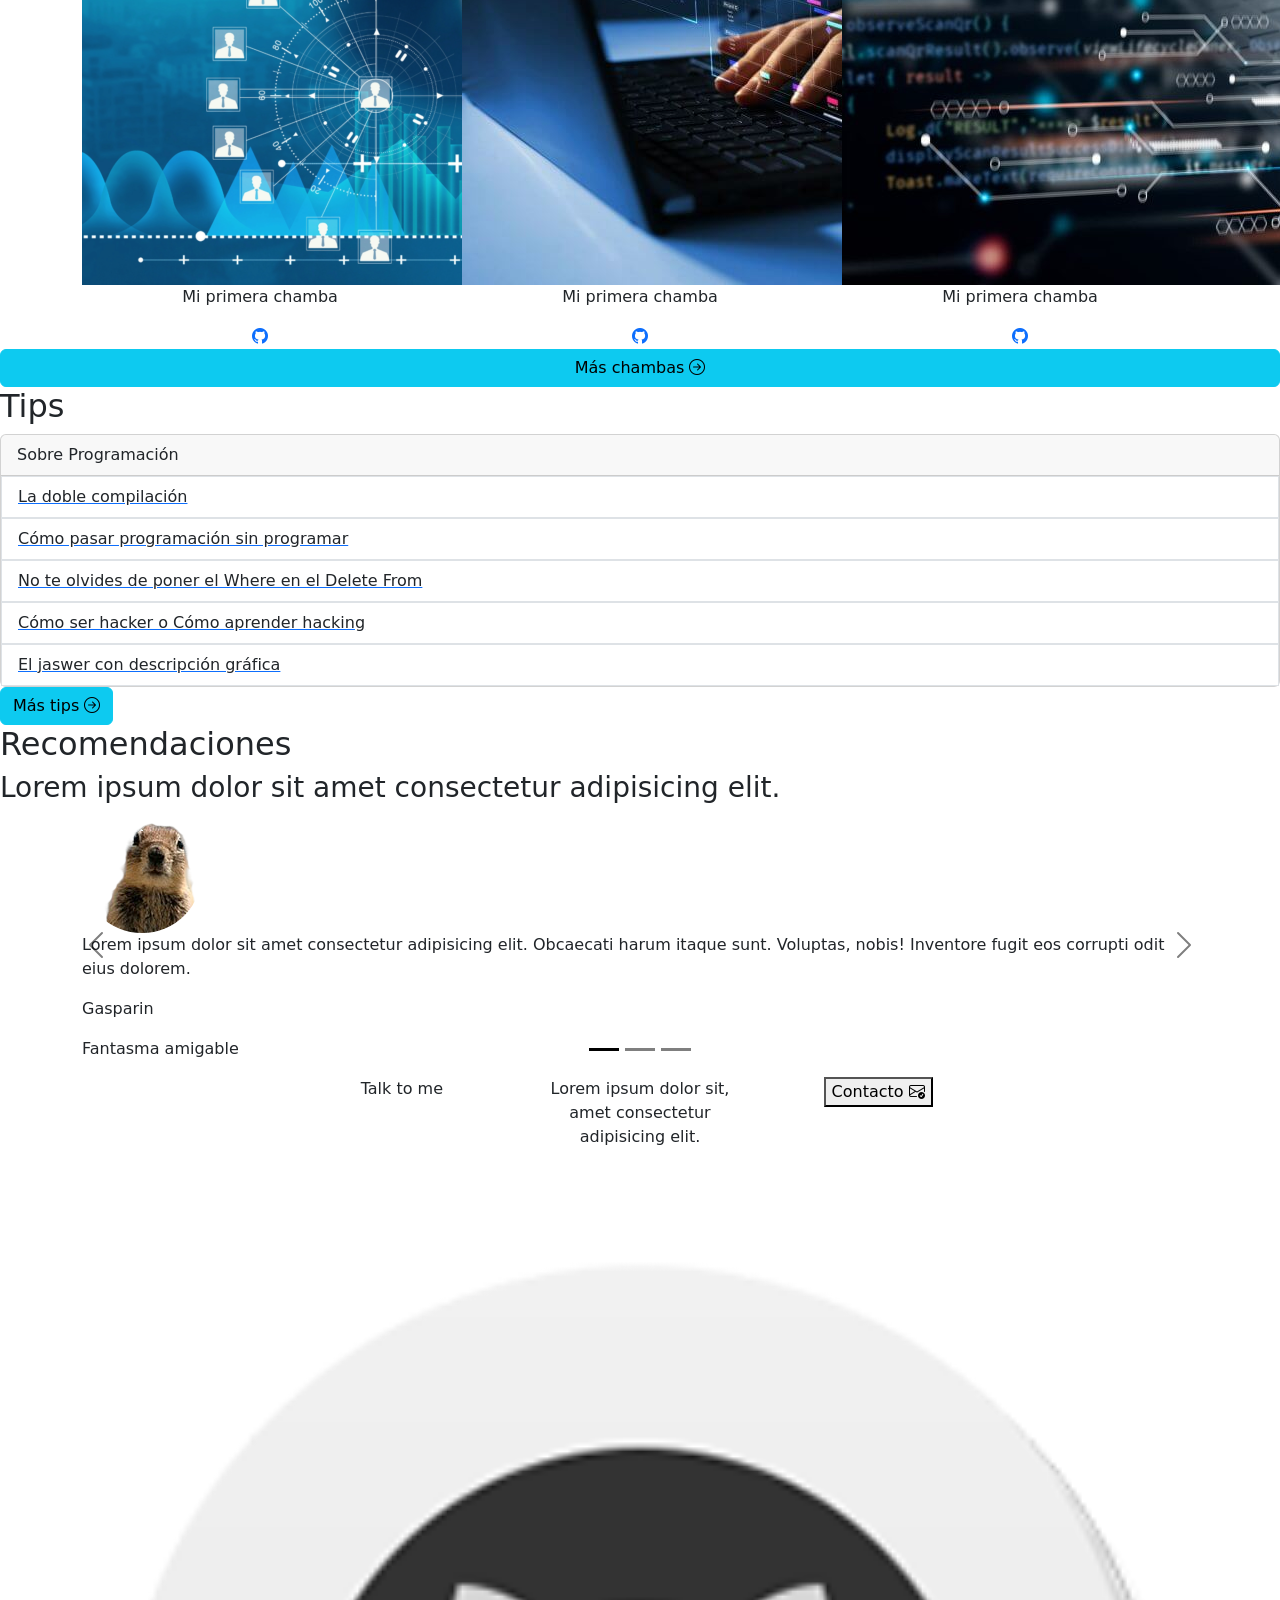
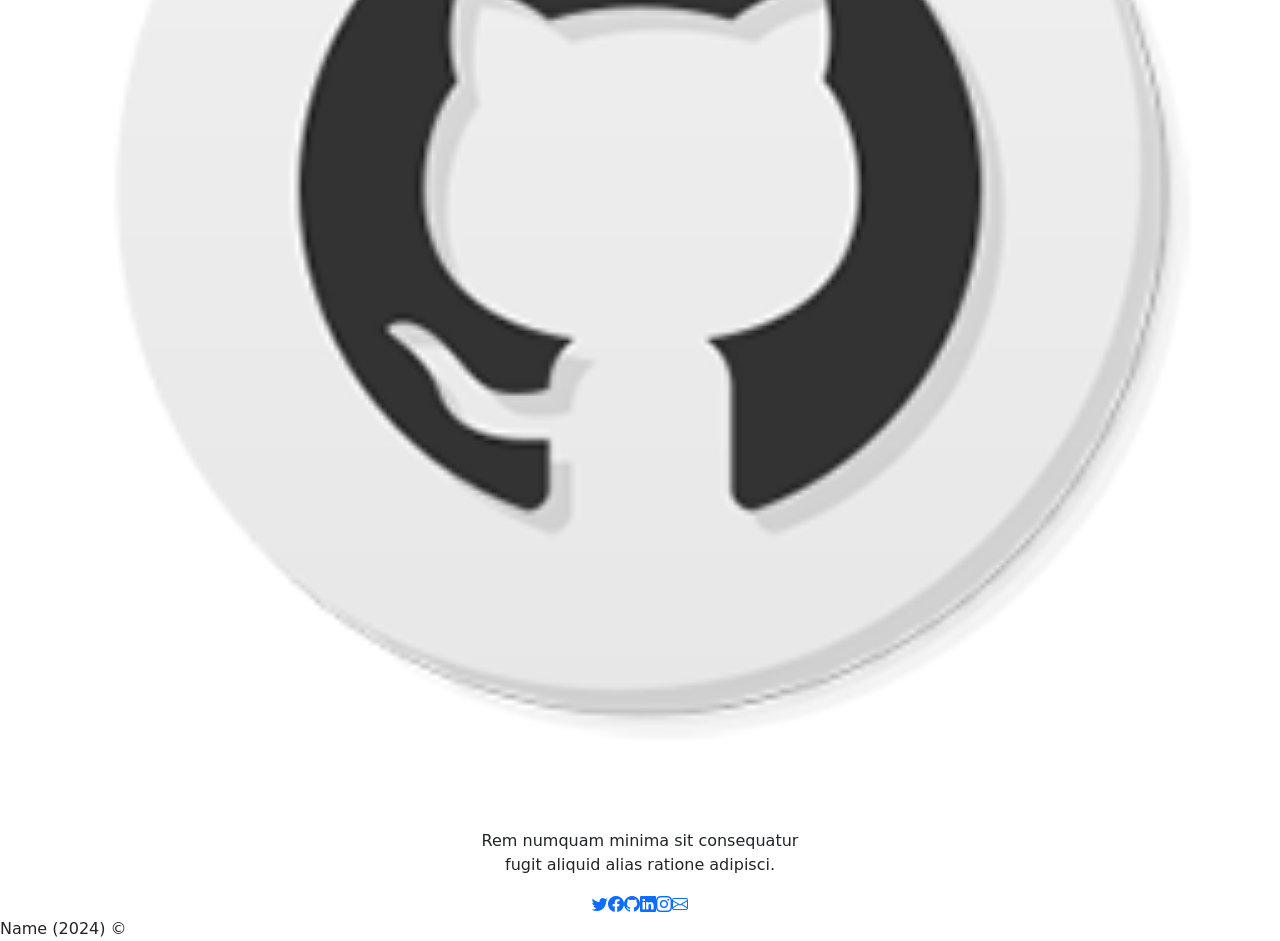
==== commit 33adf052: "selfiee puse otra selfie cn color" ====
--- a/index.html
+++ b/index.html
@@ -55,7 +55,7 @@
     <!-- Me -->
     <section class="myclass aling-items-stretch">
         <div class="myclass-main d-flex flex-column justify-content-center aling-items-center">
-            <img class="myclass-pic rounded-circle" src="./images/tata.png" alt="My selfie">
+            <img class="myclass-pic rounded-circle" src="./images/tata2.png" alt="My selfie">
             <h1>Hola, soy chayotito</h1>
             <h2>La c mamu programadora xddddd</h2>
         </div>
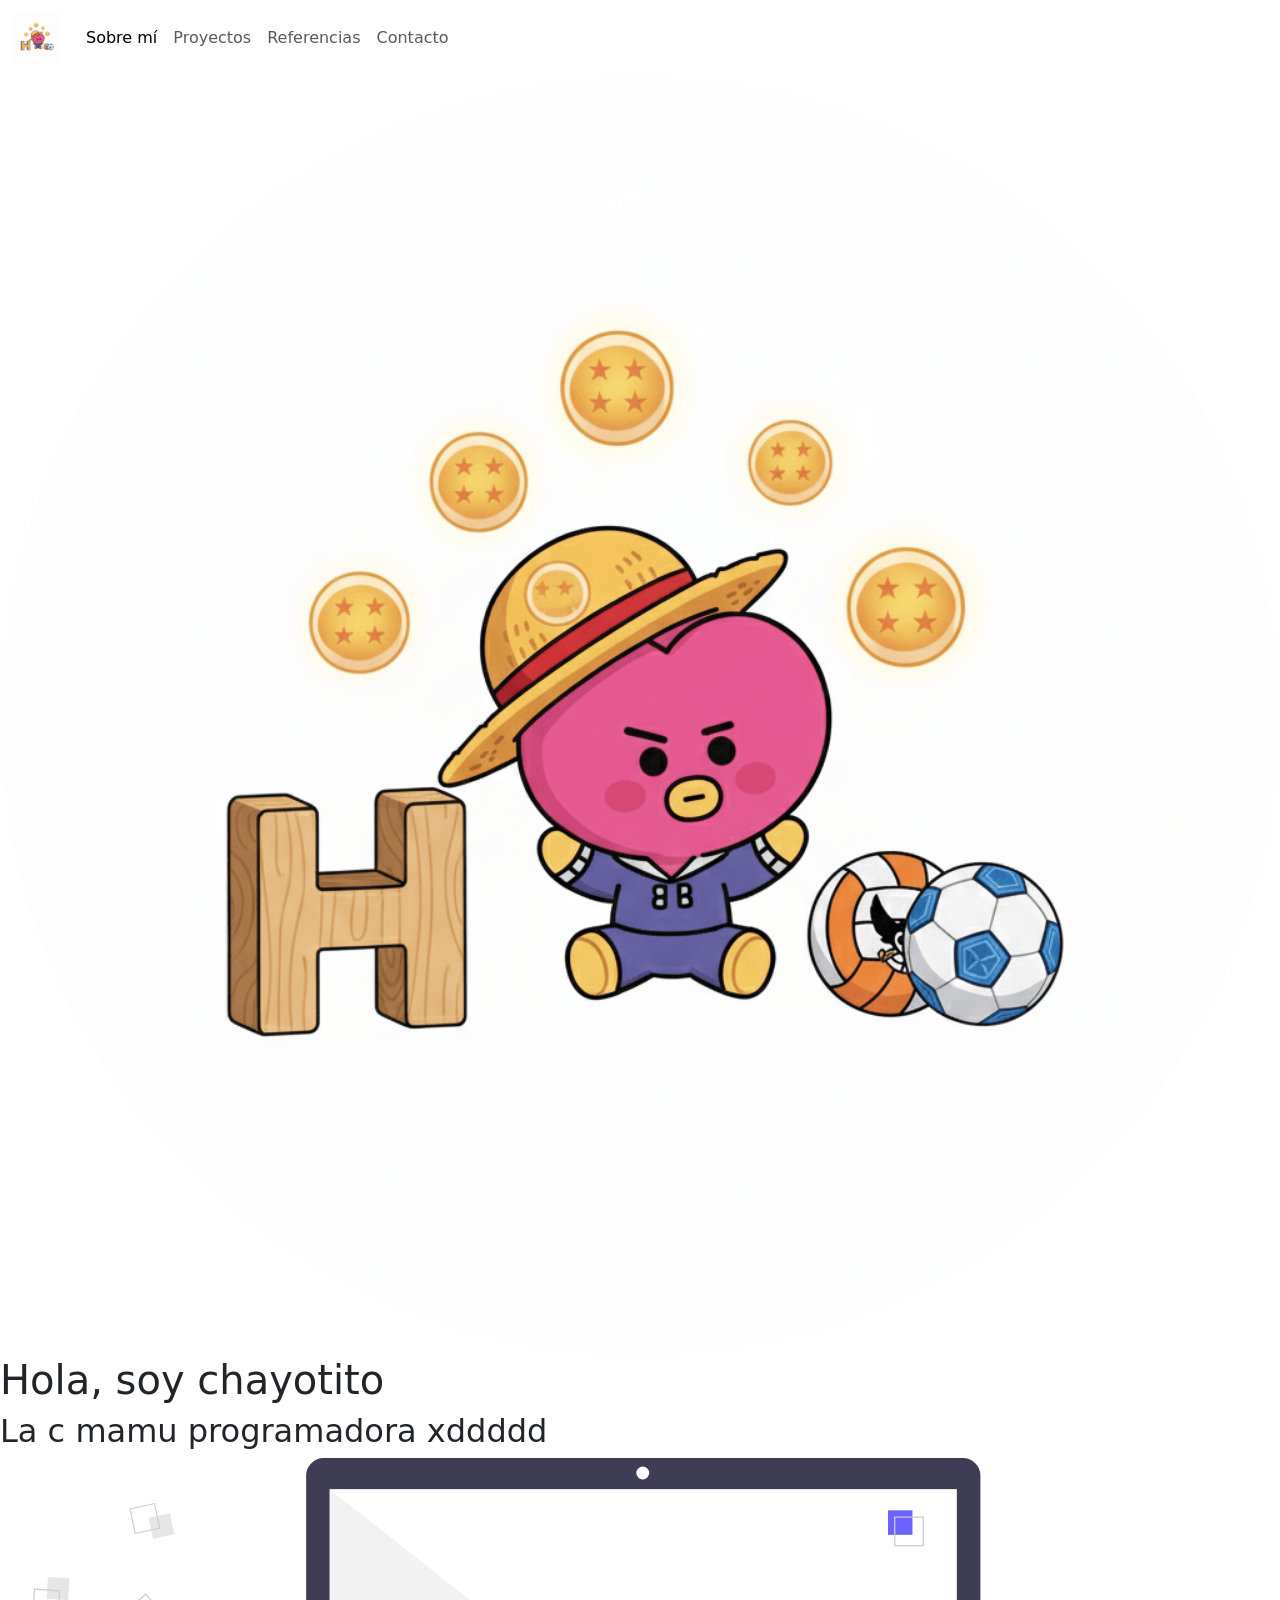
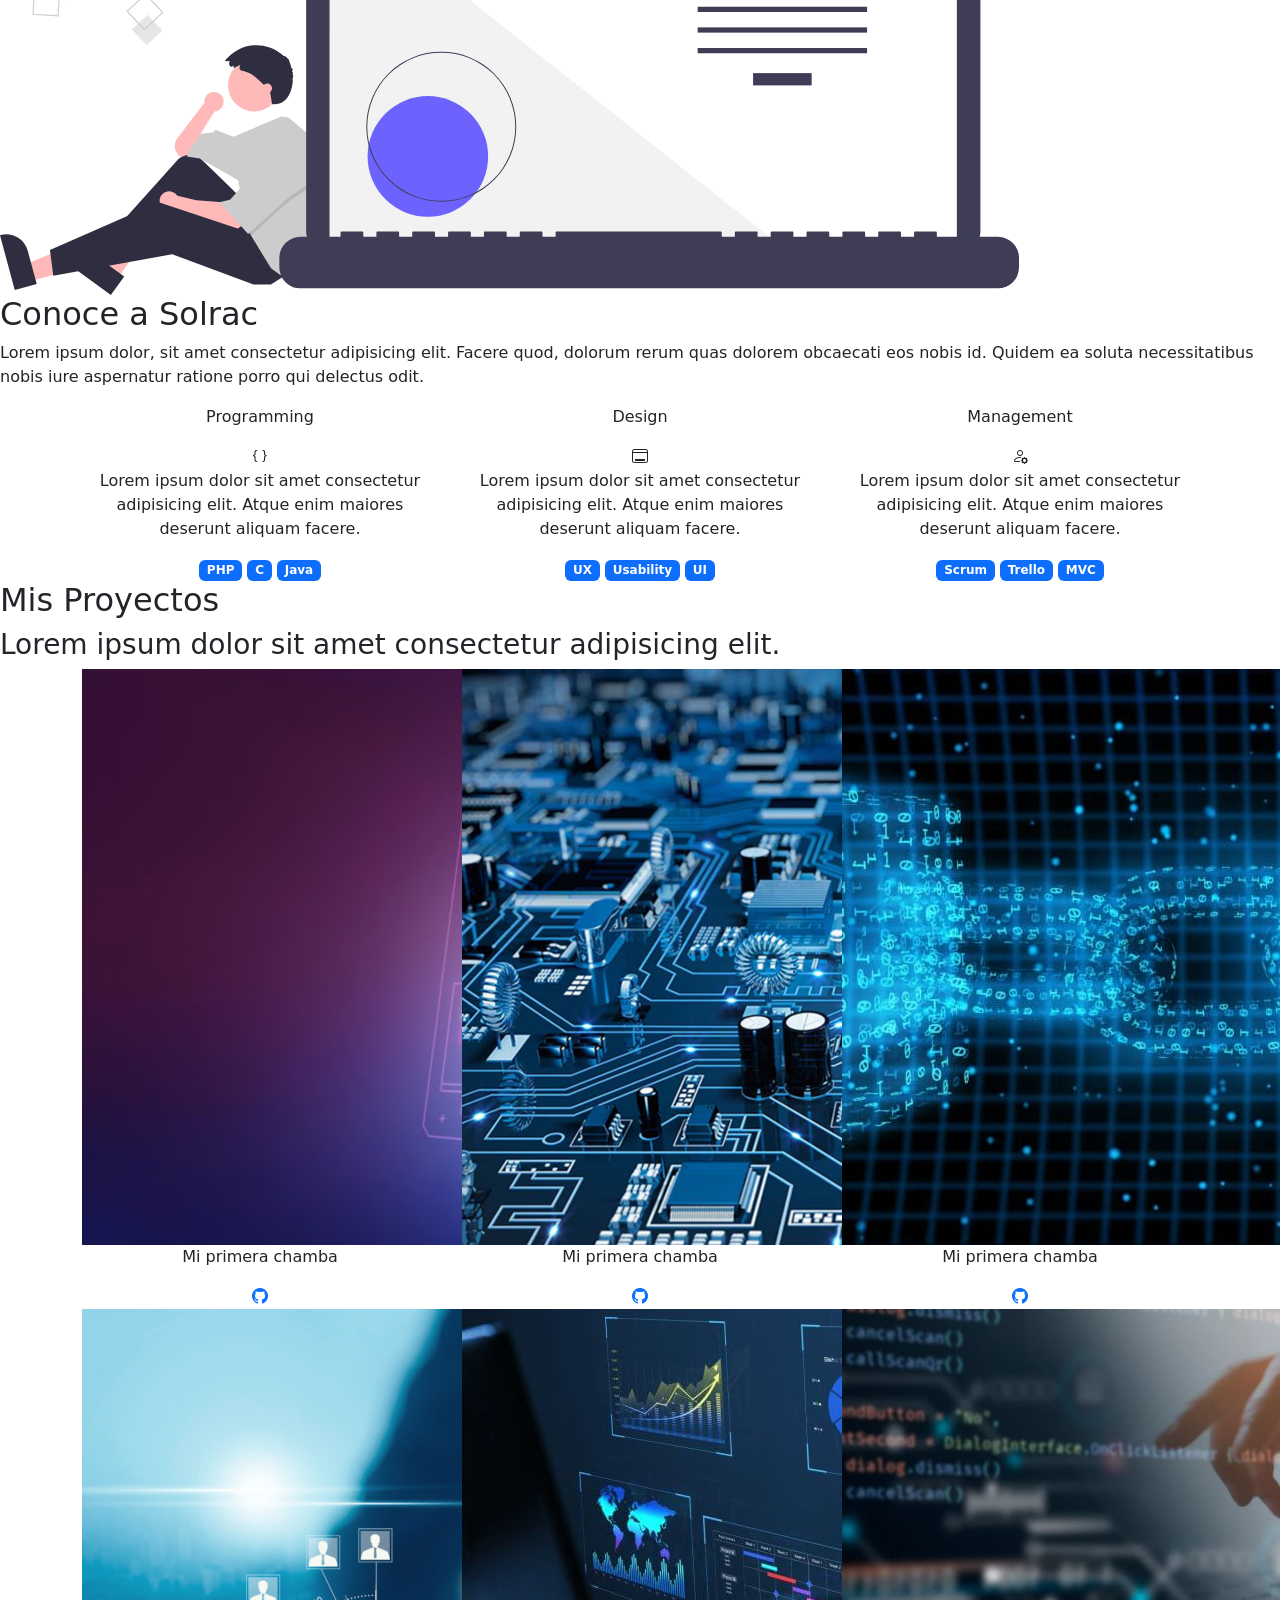
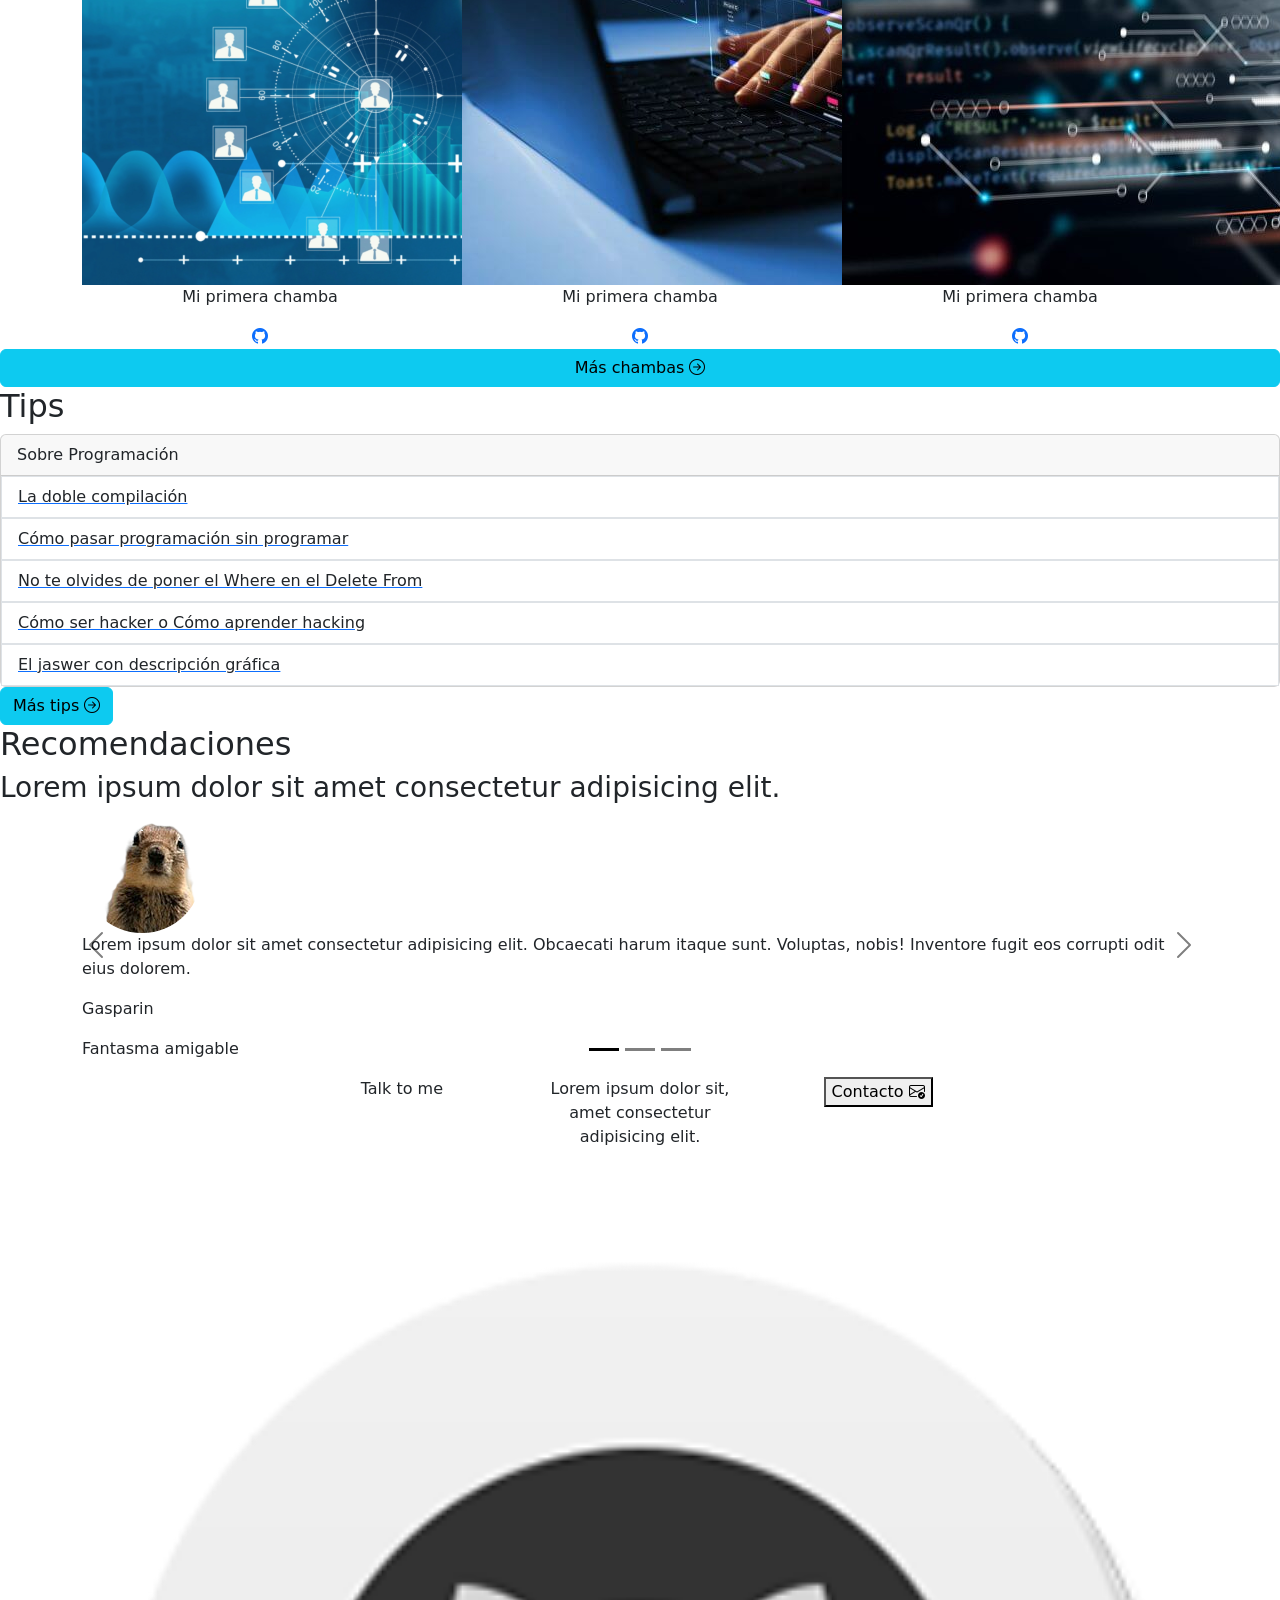
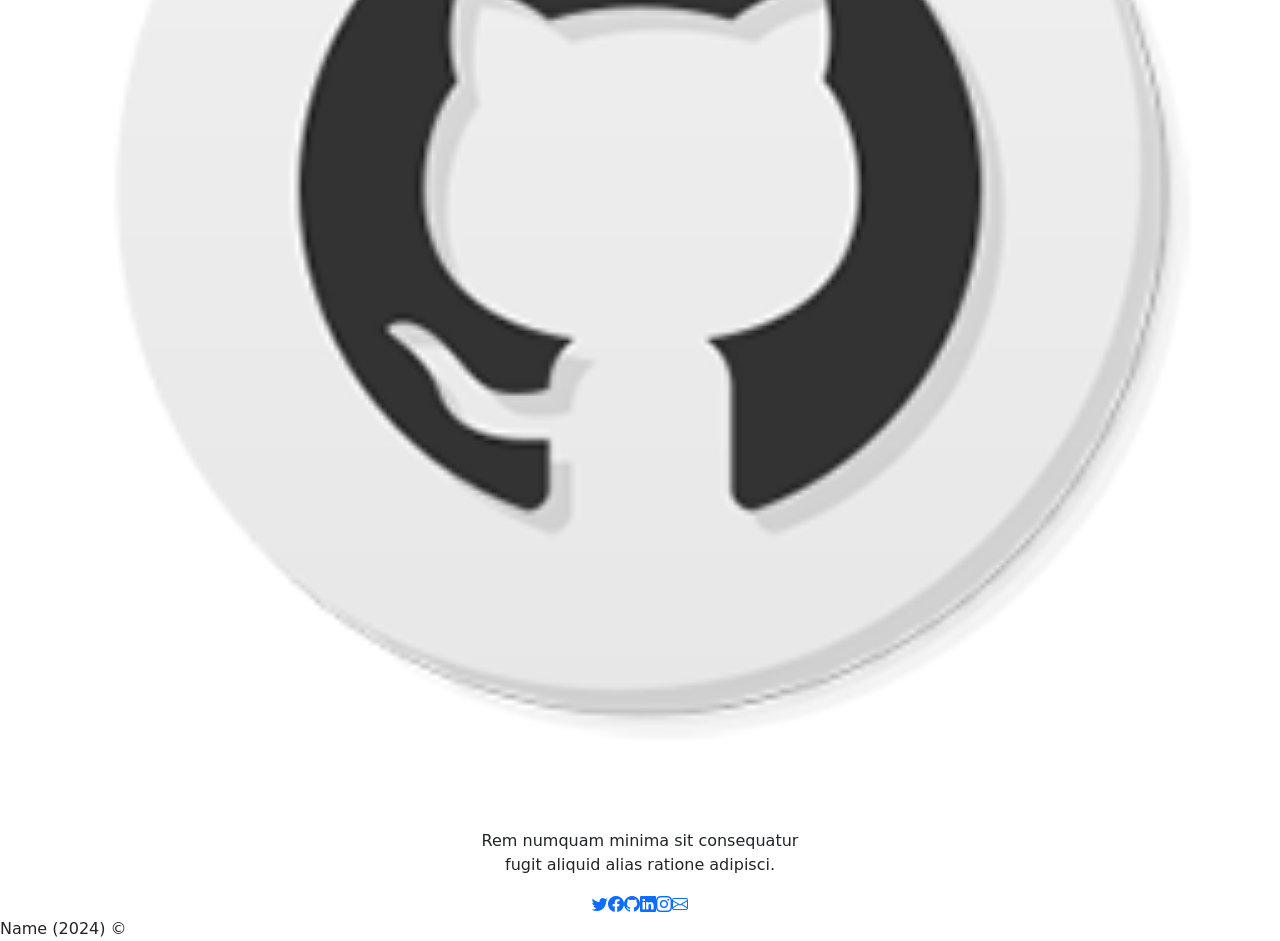
==== commit 9b587e00: "x3 x3" ====
--- a/index.html
+++ b/index.html
@@ -55,7 +55,7 @@
     <!-- Me -->
     <section class="myclass aling-items-stretch">
         <div class="myclass-main d-flex flex-column justify-content-center aling-items-center">
-            <img class="myclass-pic rounded-circle" src="./images/tata2.png" alt="My selfie">
+            <img class="myclass-pic rounded-circle" src="./images/tatatrans.png" alt="My selfie">
             <h1>Hola, soy chayotito</h1>
             <h2>La c mamu programadora xddddd</h2>
         </div>
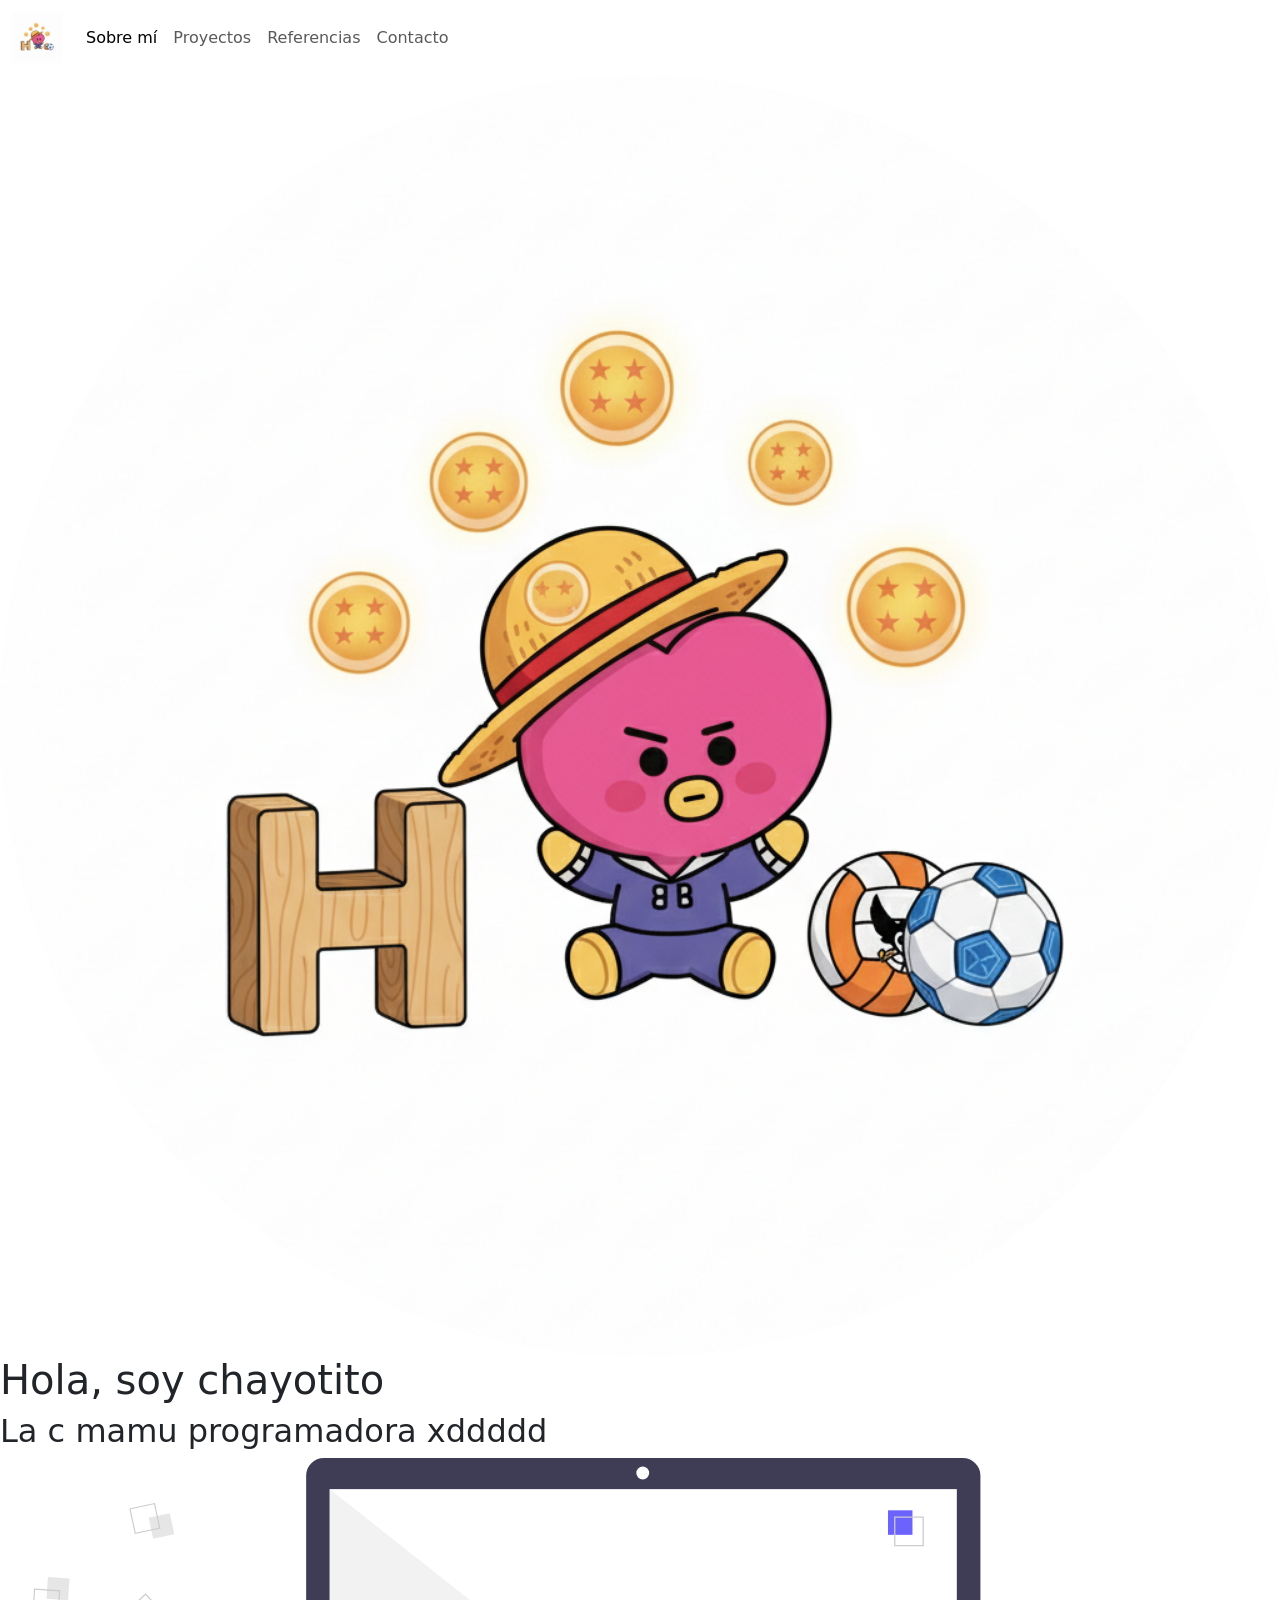
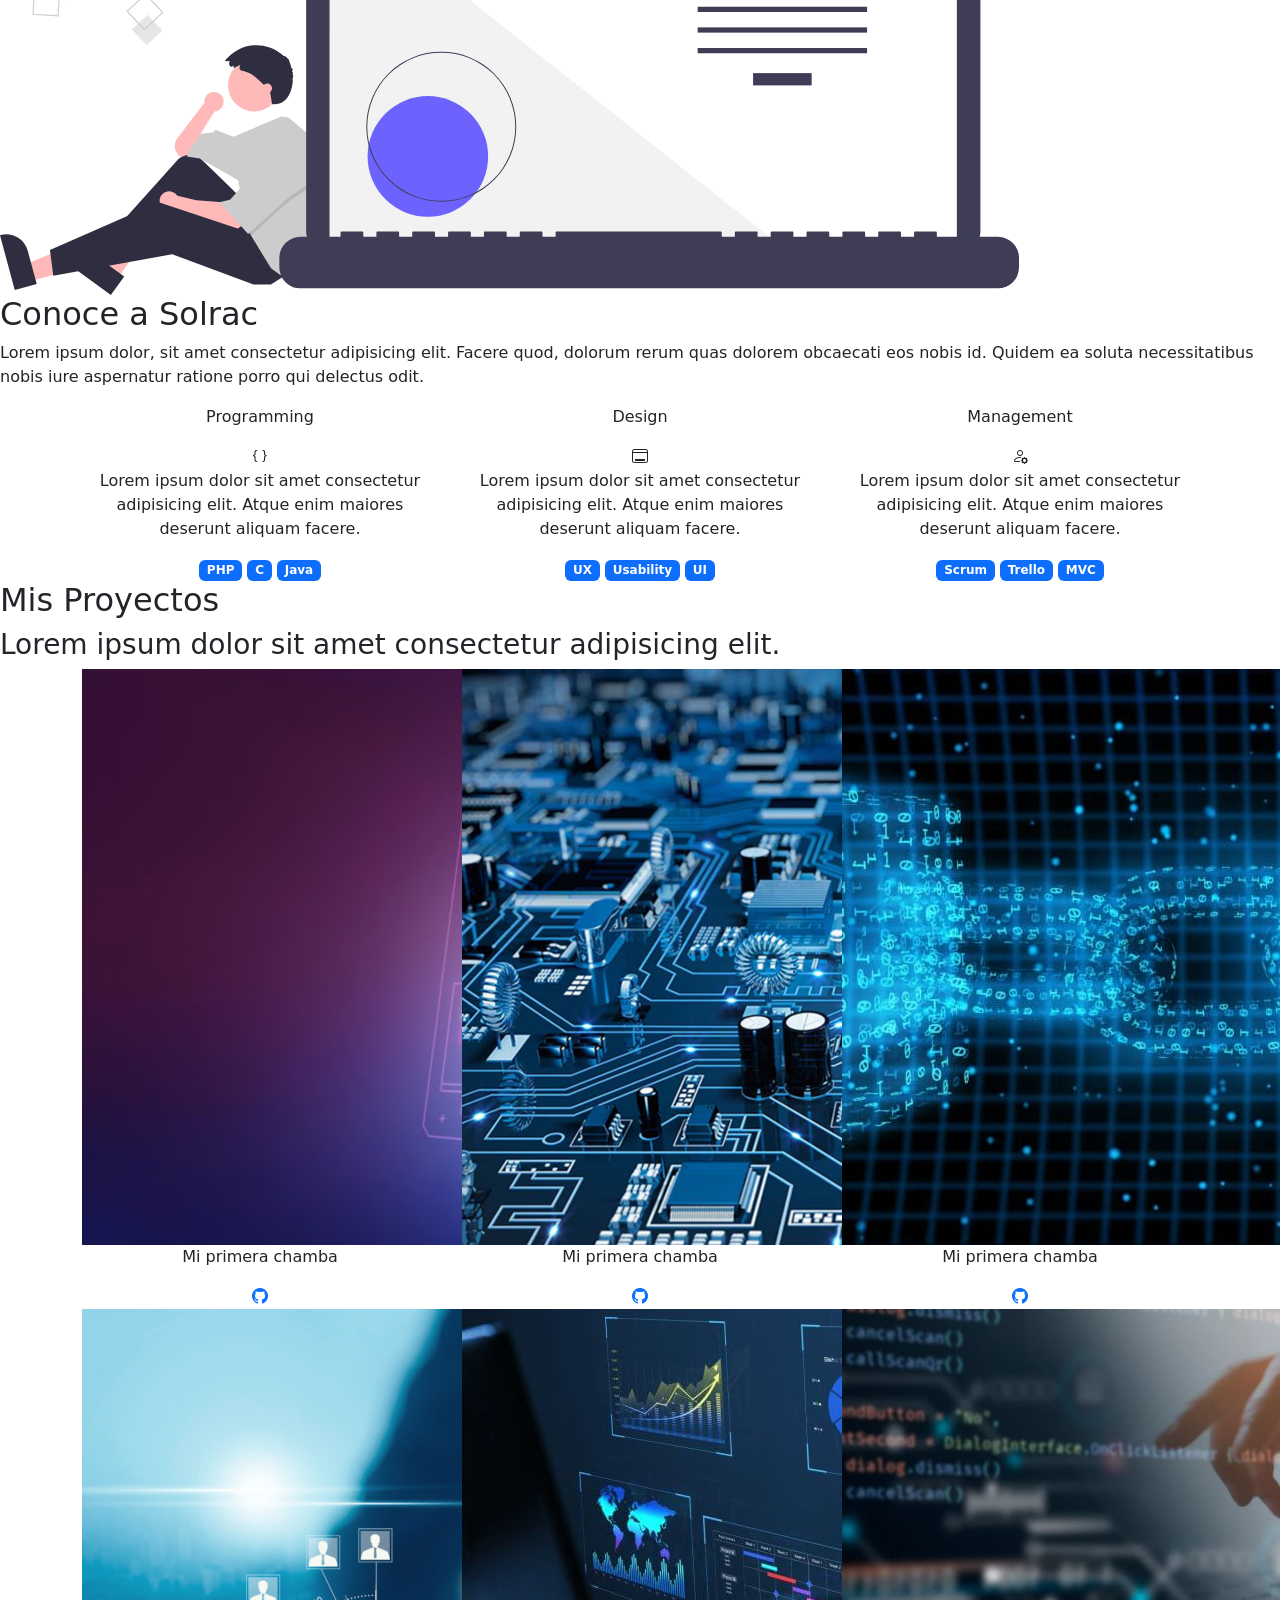
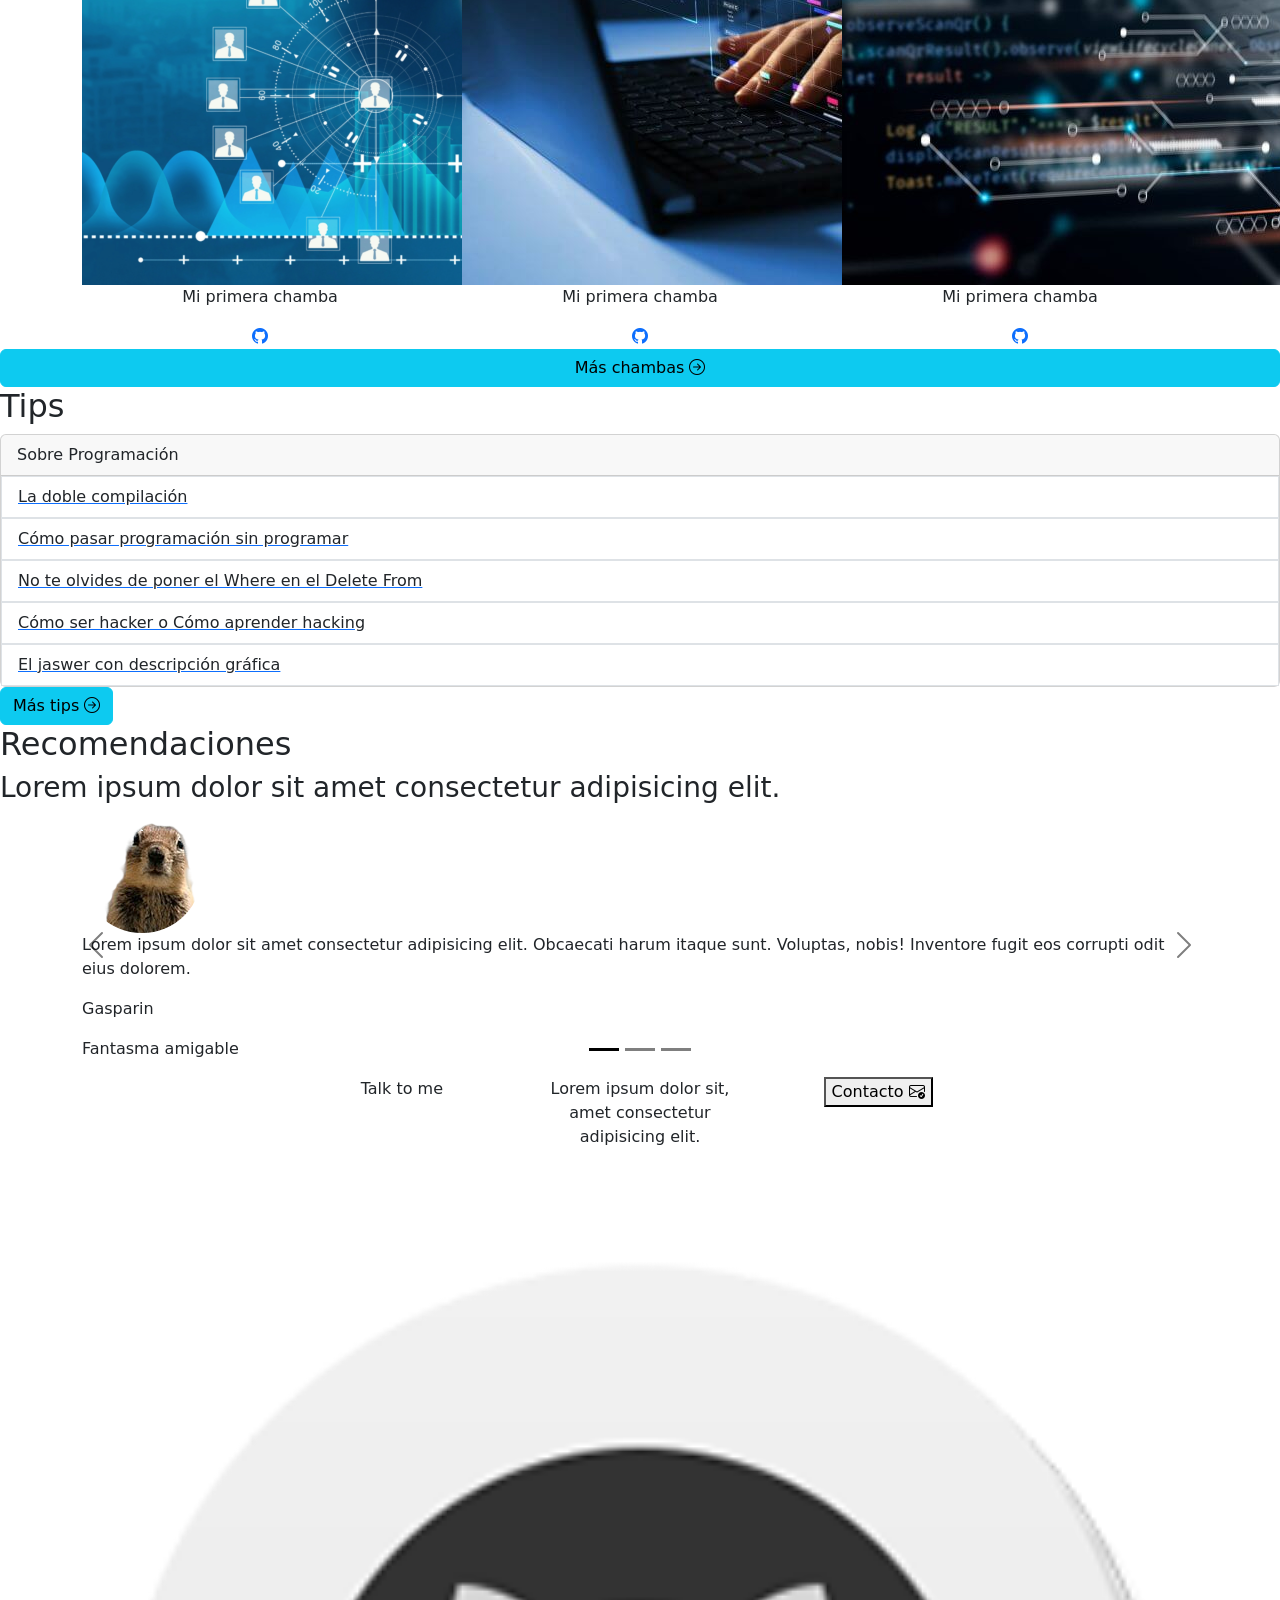
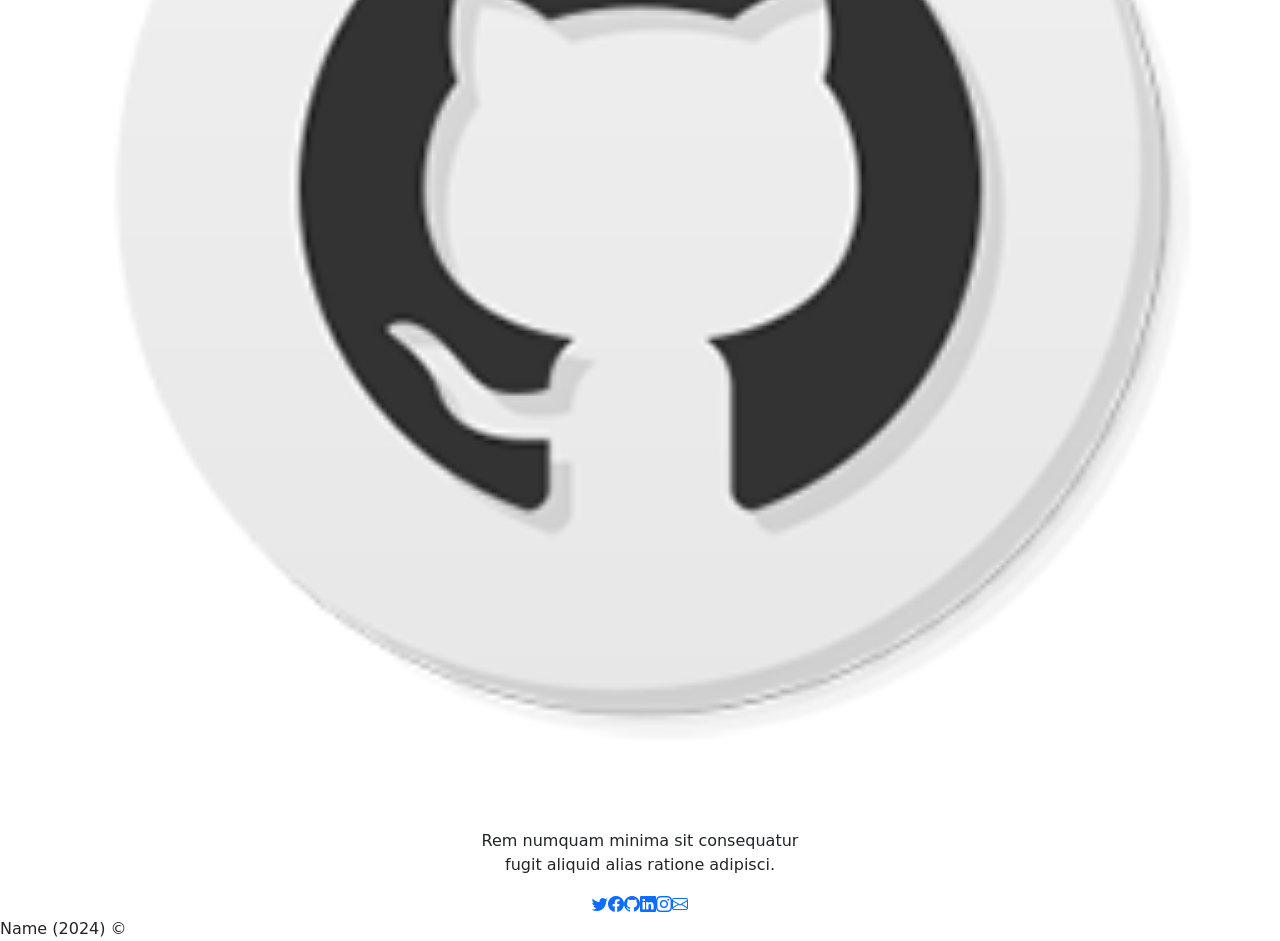
==== commit 5055f9c3: "x4 oficial cuarto cambio" ====
--- a/index.html
+++ b/index.html
@@ -55,7 +55,7 @@
     <!-- Me -->
     <section class="myclass aling-items-stretch">
         <div class="myclass-main d-flex flex-column justify-content-center aling-items-center">
-            <img class="myclass-pic rounded-circle" src="./images/tatatrans.png" alt="My selfie">
+            <img class="myclass-pic rounded-circle" src="./images/tata.png" alt="My selfie">
             <h1>Hola, soy chayotito</h1>
             <h2>La c mamu programadora xddddd</h2>
         </div>
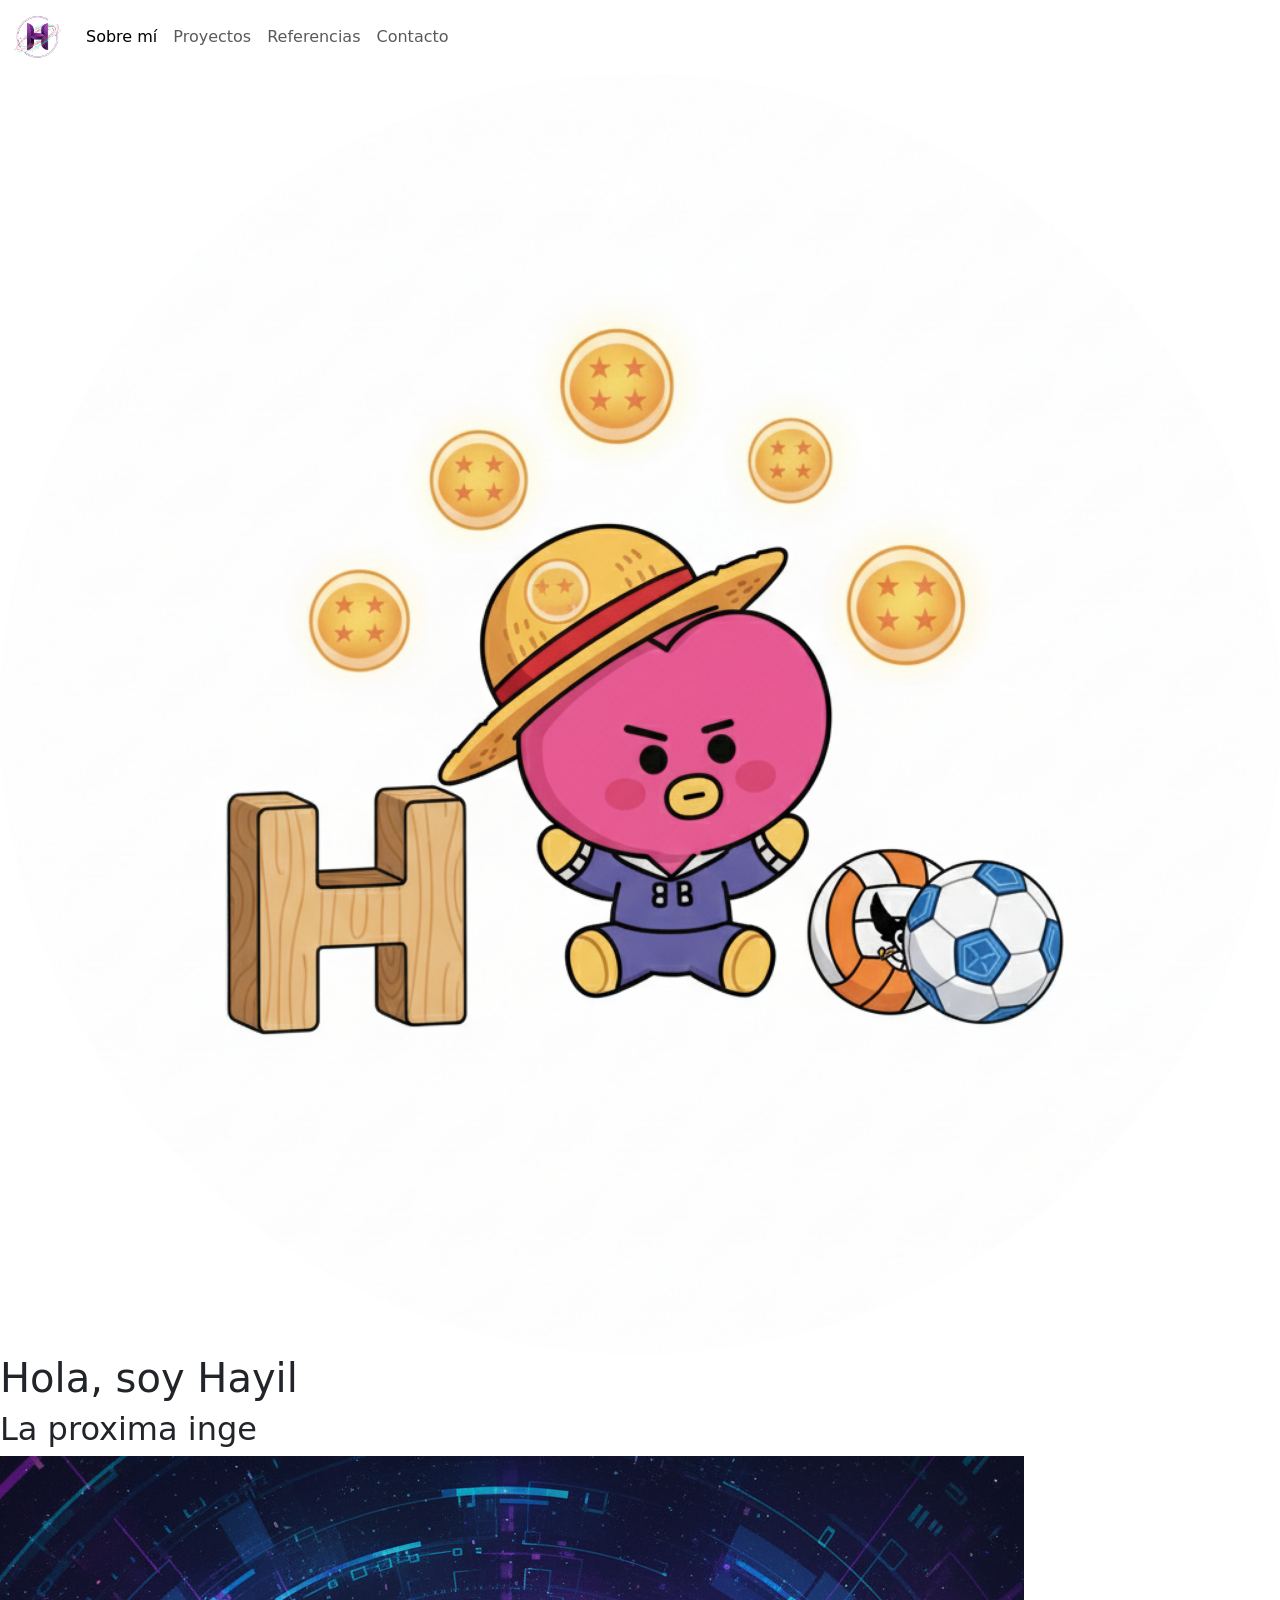
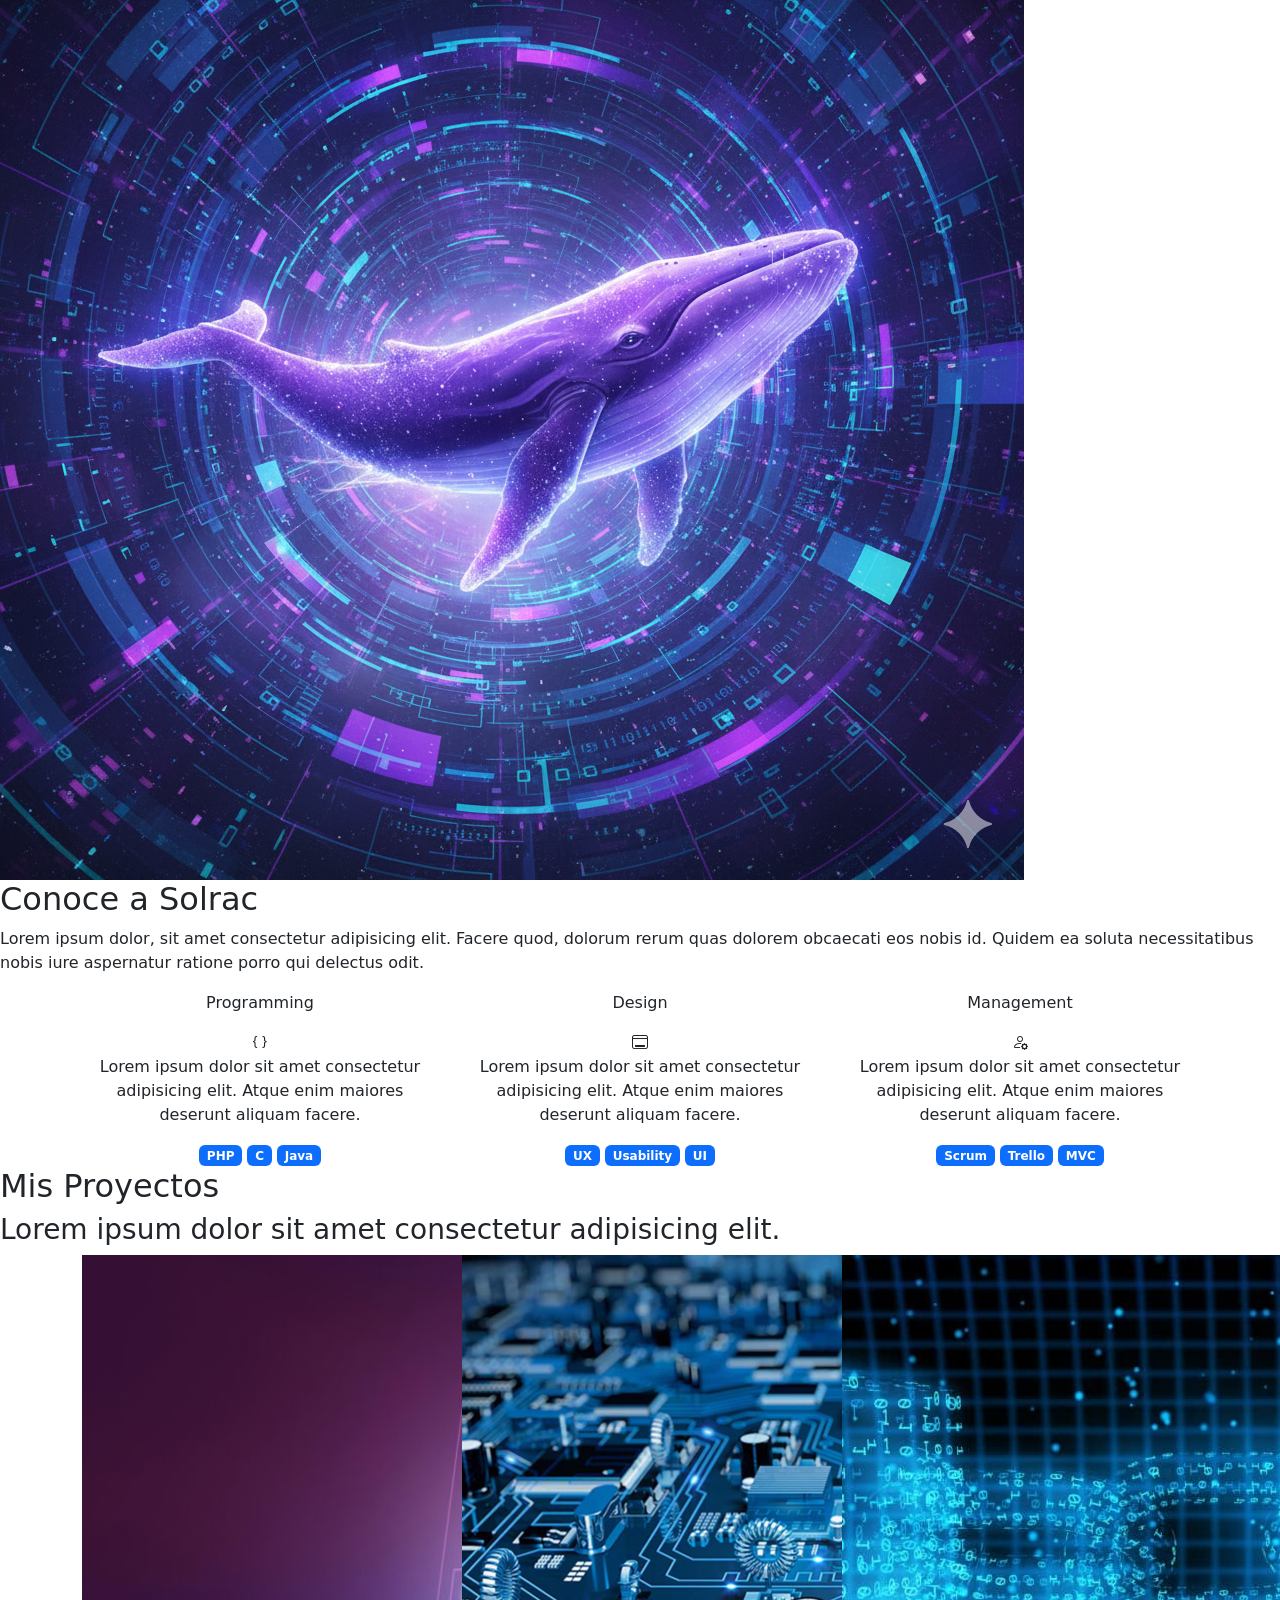
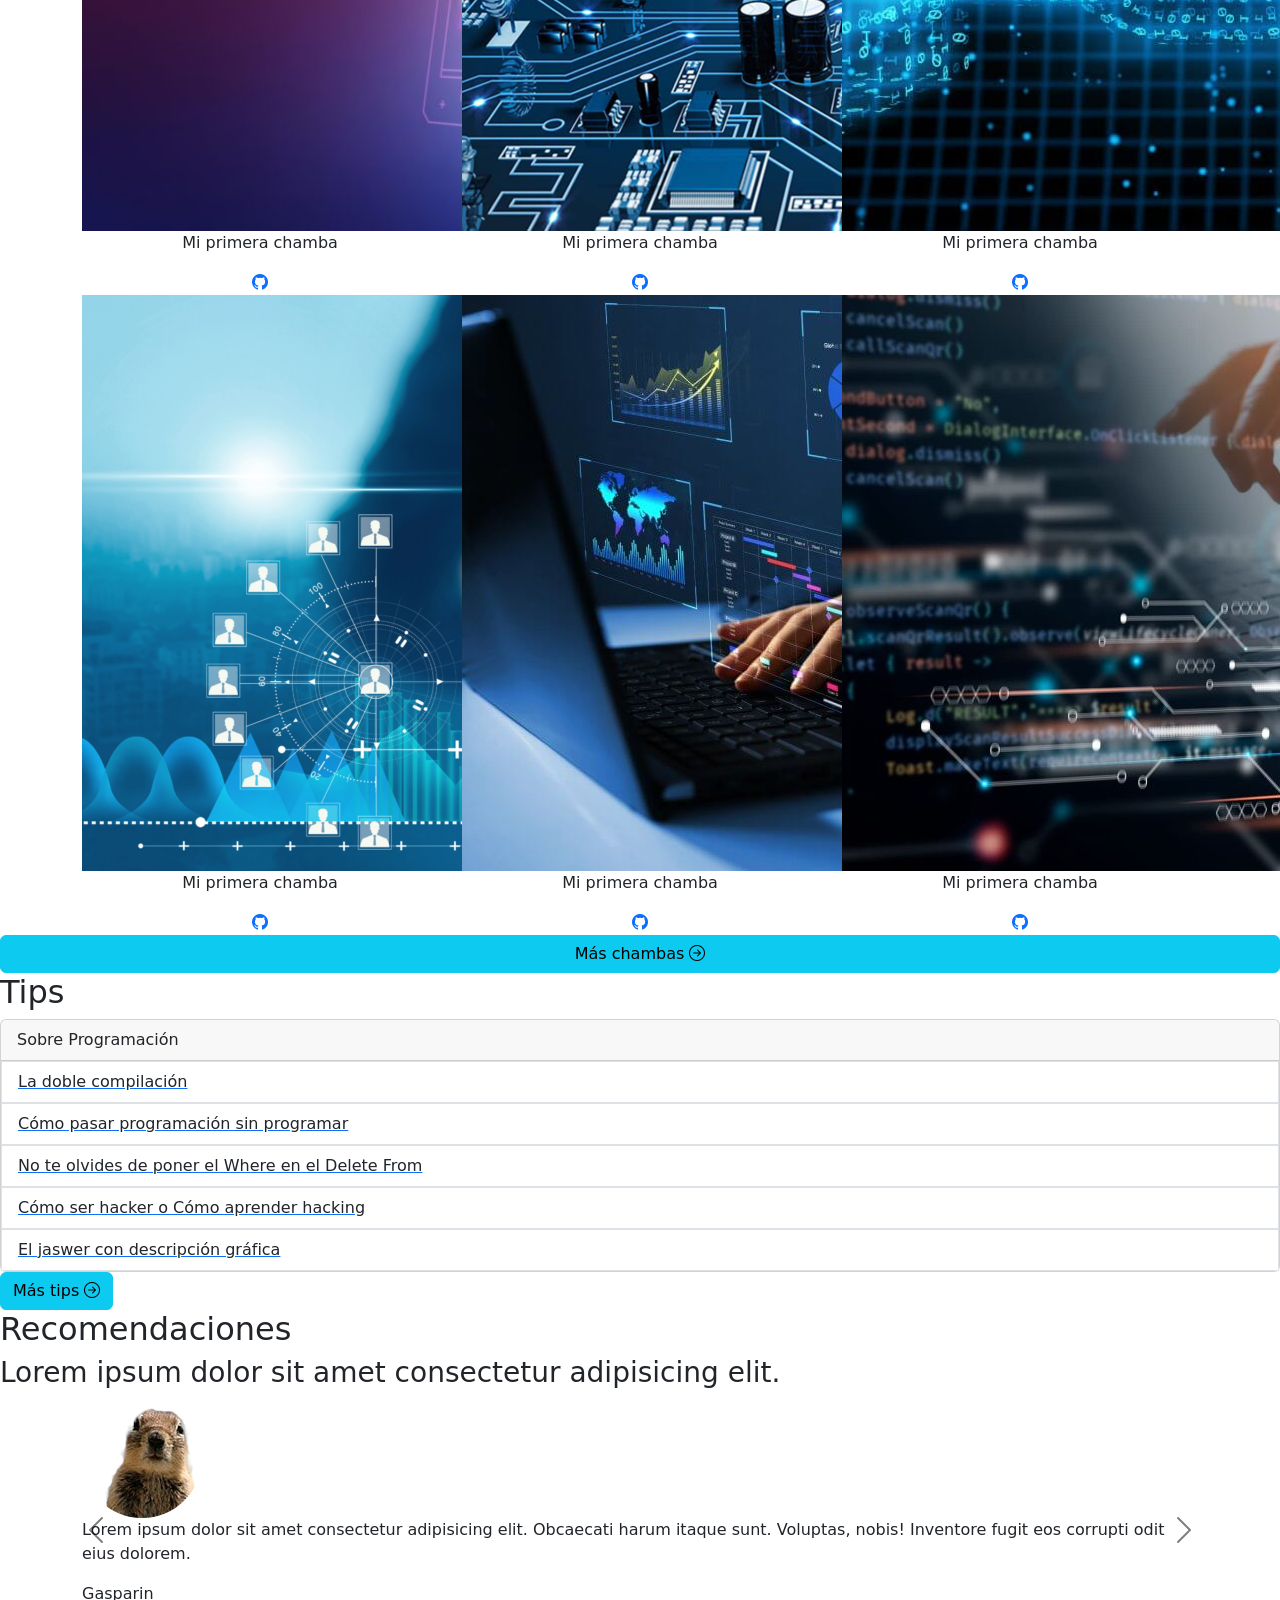
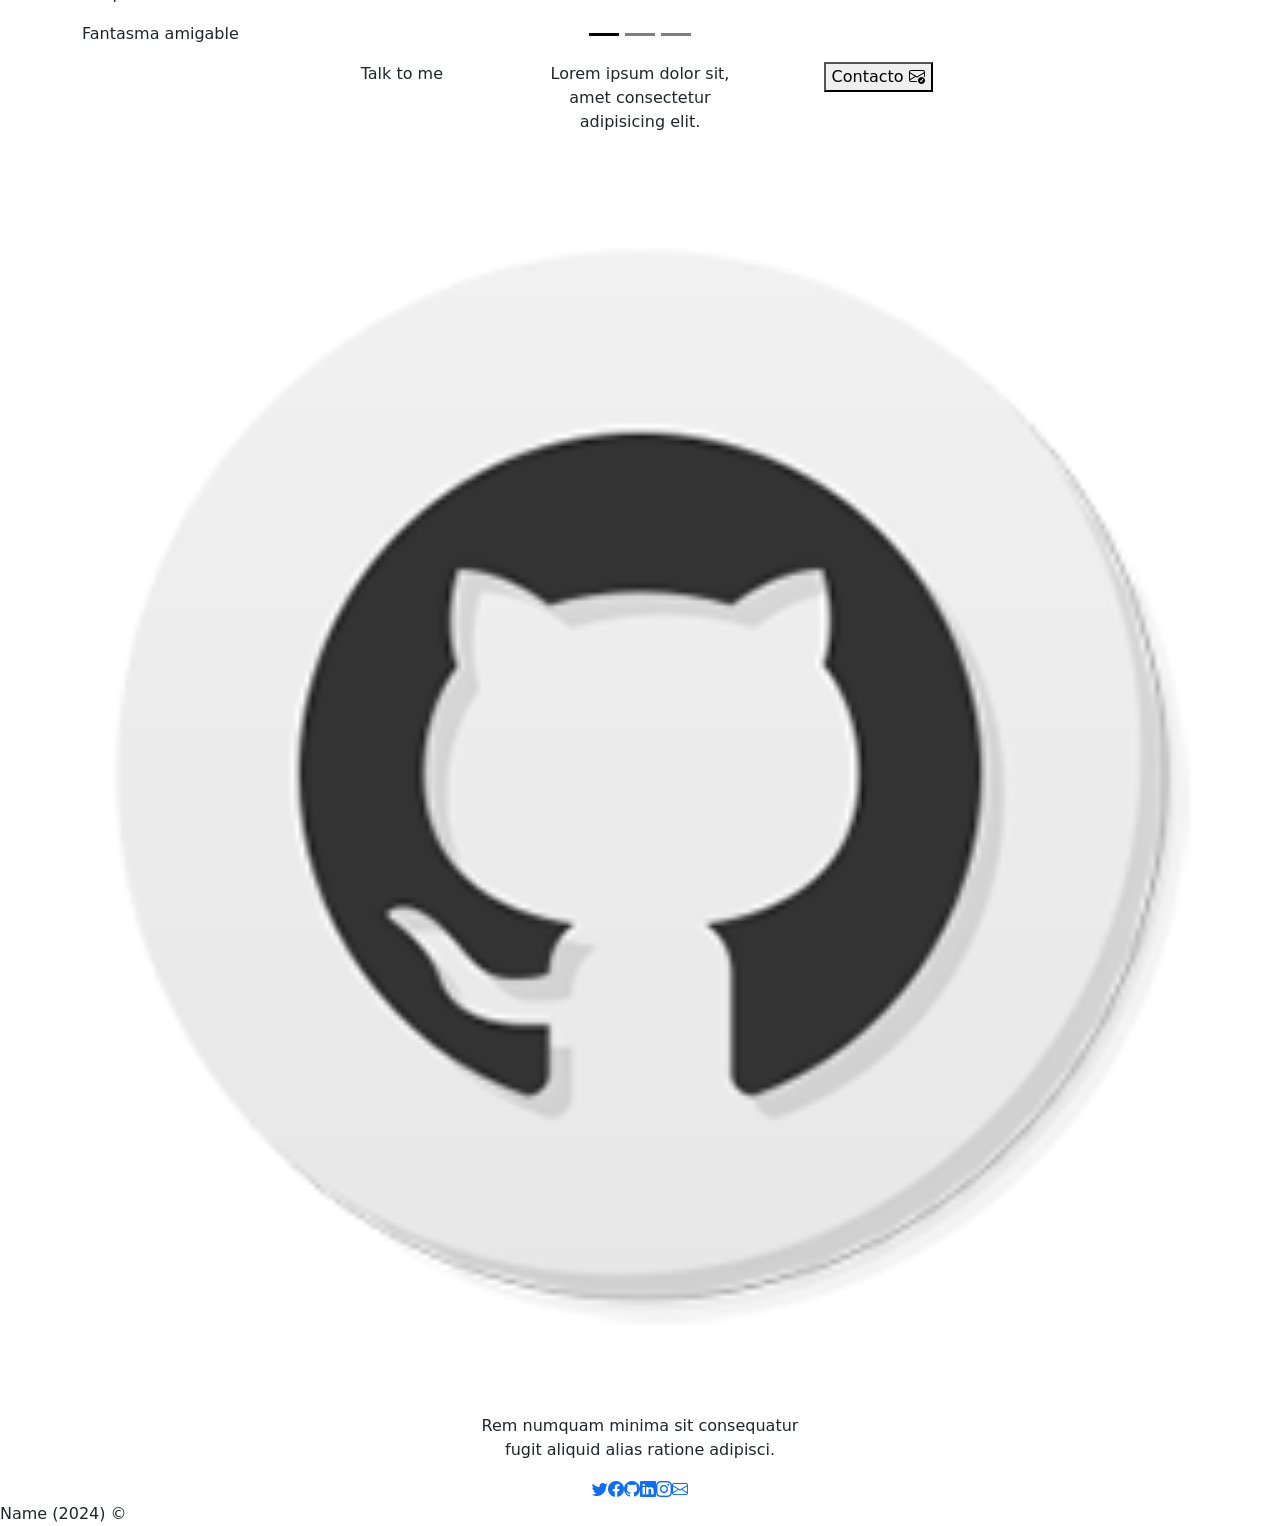
==== commit 181311d4: "logo icon xxx" ====
--- a/index.html
+++ b/index.html
@@ -10,7 +10,7 @@
     <!-- Title -->
     <title>My Profile</title>
     <!-- Favicon -->
-    <link rel="icon" type="image/x-icon" href="./images/tata.png">
+    <link rel="icon" type="image/x-icon" href="./images/logoicon.png">
     <!-- Bootstrap CSS offline -->
     <link href="./css/bootstrap.min.css" rel="stylesheet">
     <!-- Bootstrap Icons offline -->
@@ -32,7 +32,7 @@
             </button>
             <div class="collapse navbar-collapse" id="navbar-toggler">
                 <a class="navbar-brand" href="#">
-                    <img src="./images/tata.png" width="50" alt="My logo">
+                    <img src="./images/logoicon.png" width="50" alt="My logo">
                 </a>
                 <ul class="navbar-nav d-flex justify-content-center aling-items-center">
                     <li class="nav-item">
@@ -56,11 +56,11 @@
     <section class="myclass aling-items-stretch">
         <div class="myclass-main d-flex flex-column justify-content-center aling-items-center">
             <img class="myclass-pic rounded-circle" src="./images/tata.png" alt="My selfie">
-            <h1>Hola, soy chayotito</h1>
-            <h2>La c mamu programadora xddddd</h2>
+            <h1>Hola, soy Hayil</h1>
+            <h2>La proxima inge</h2>
         </div>
         <div class="myclass-label">            
-            <img class="myclass-imagen img-fluid" src="./images/undraw_code_thinking.svg" alt="think twice code once">
+            <img class="myclass-imagen img-fluid" src="./images/wallen.png" alt="think twice code once">
         </div>
     </section>
 
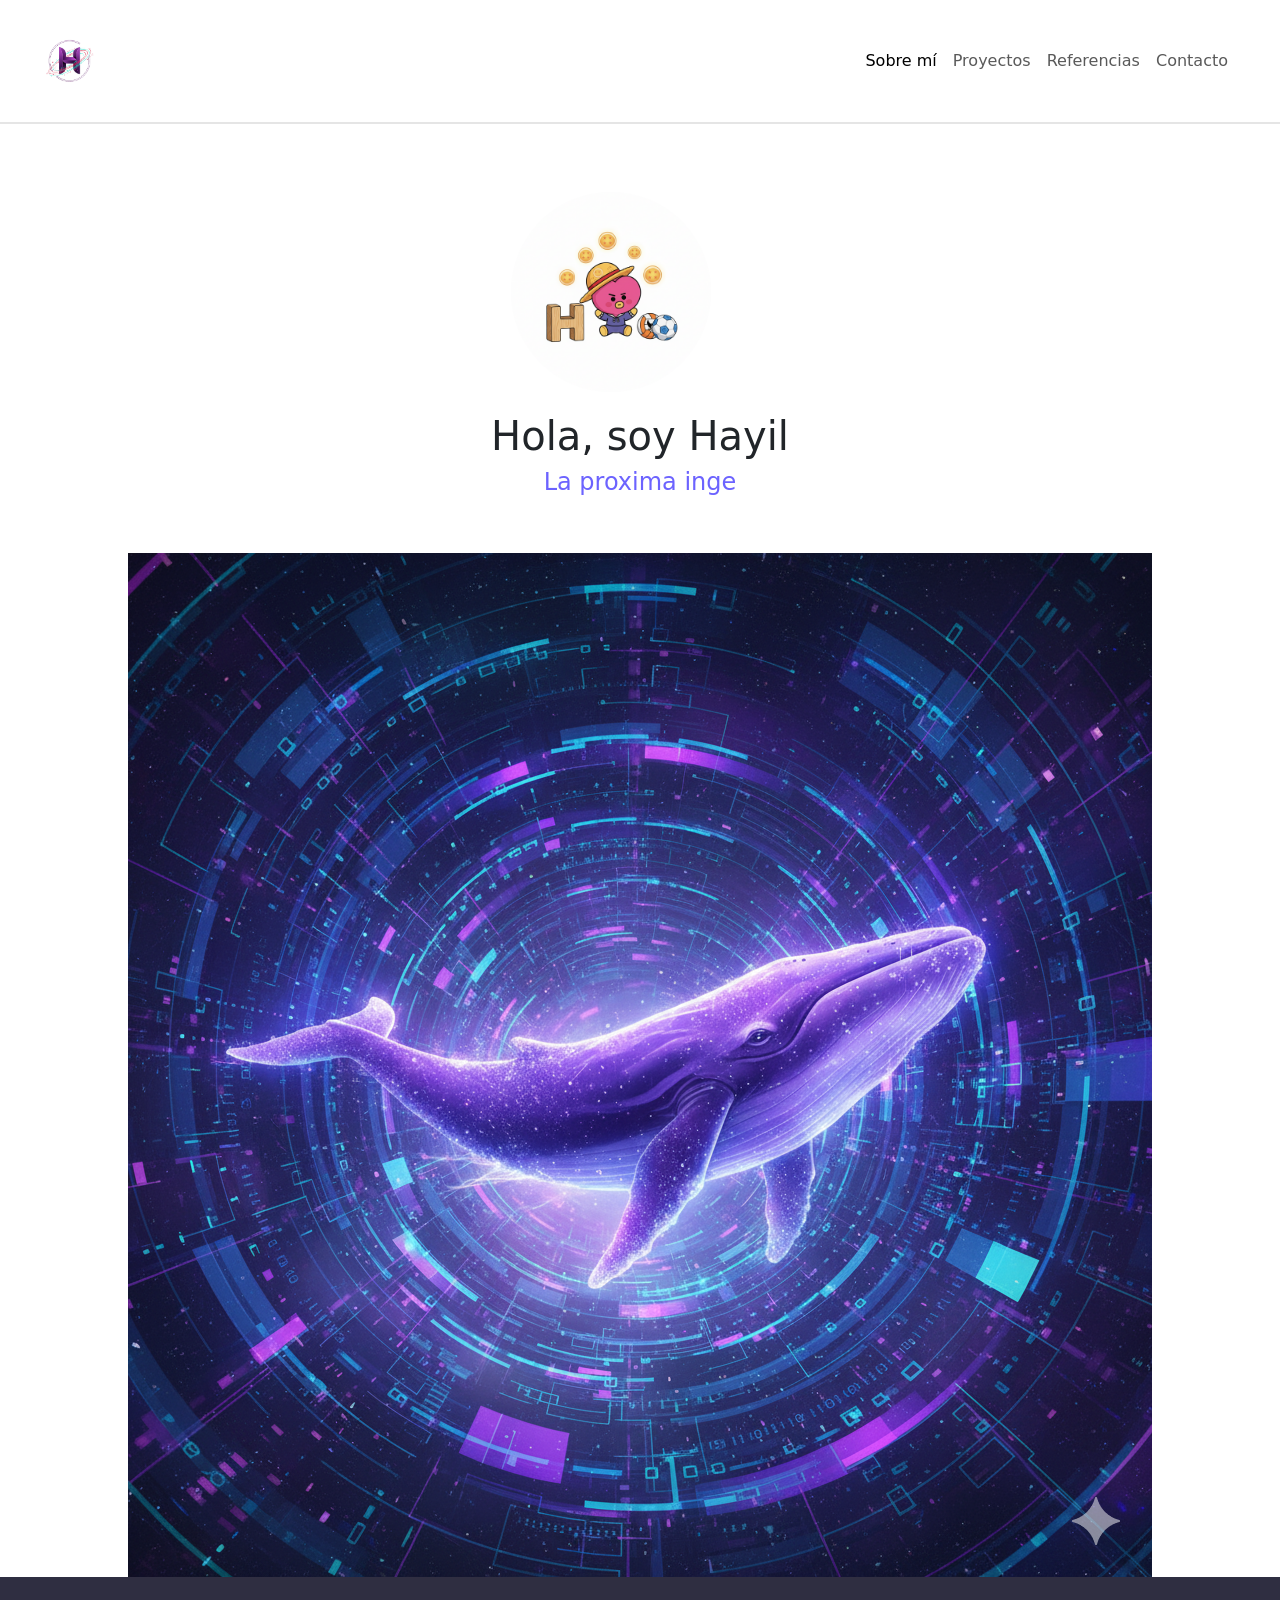
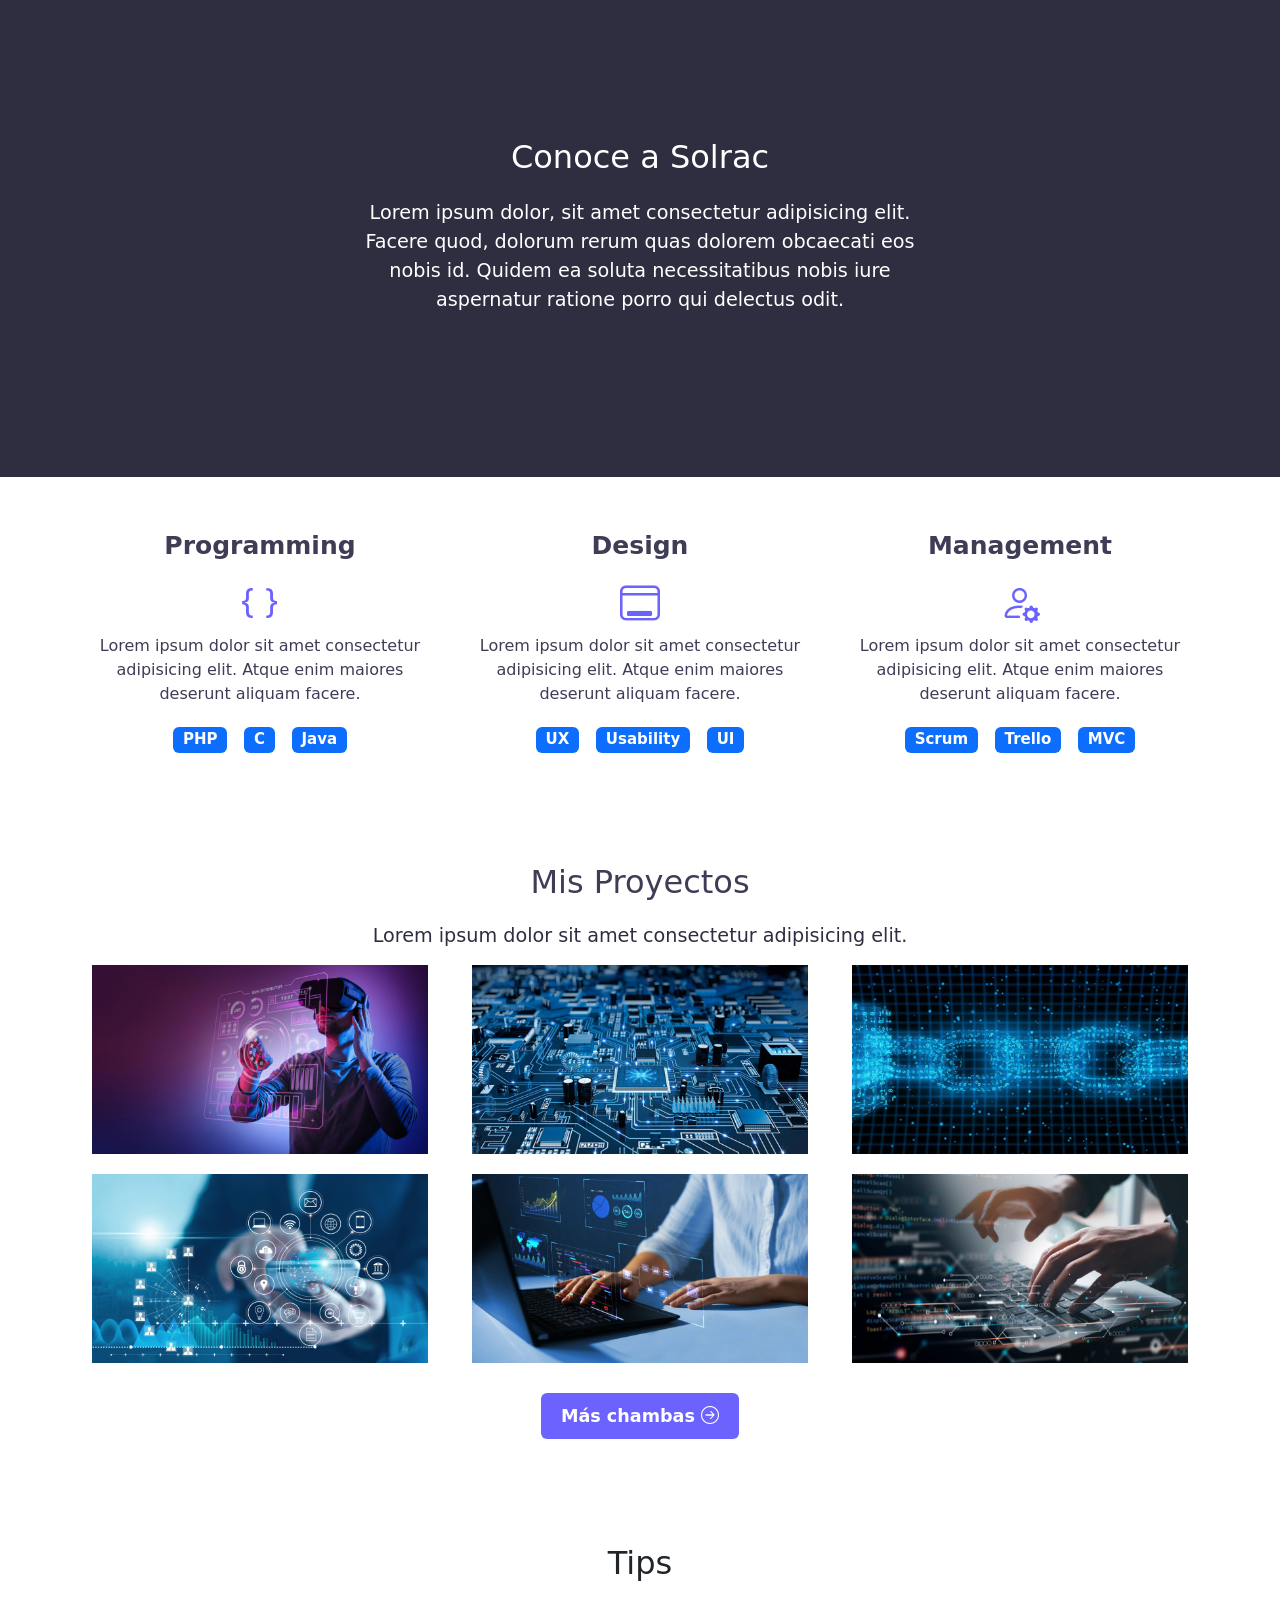
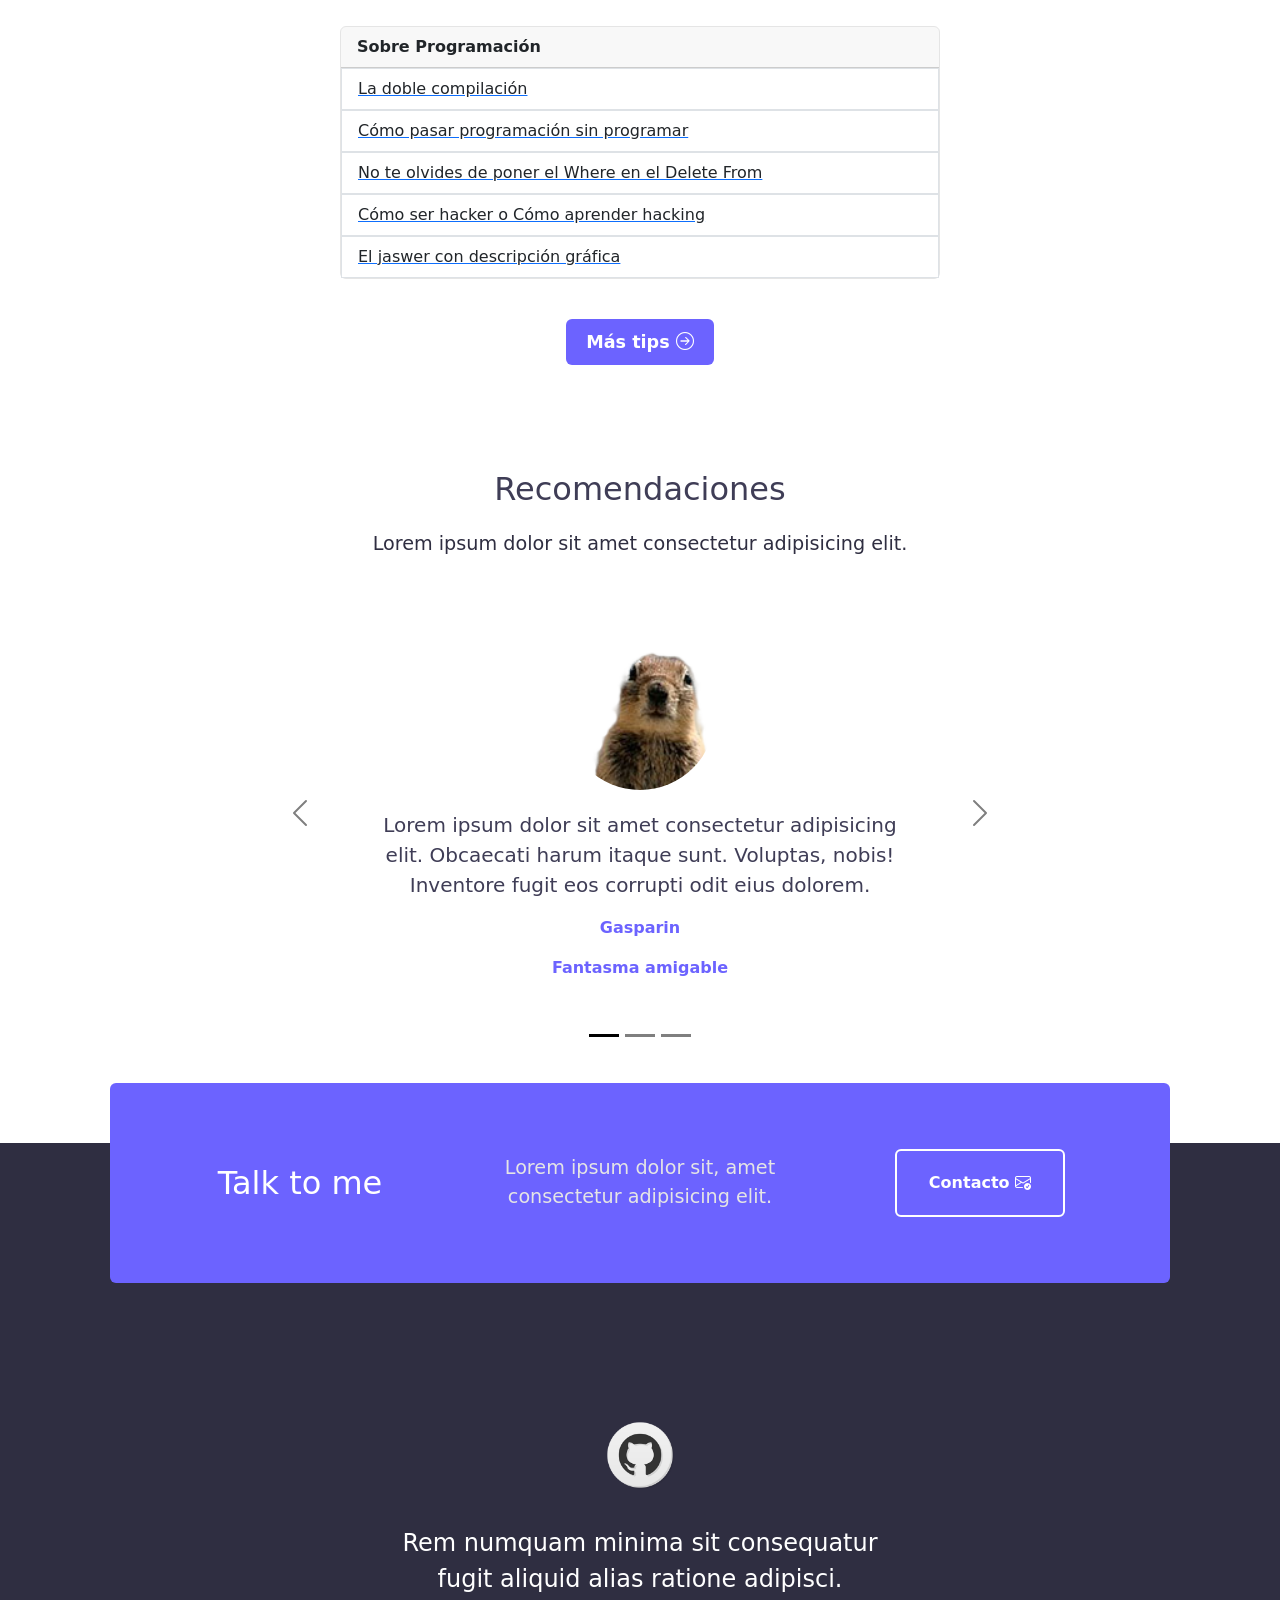
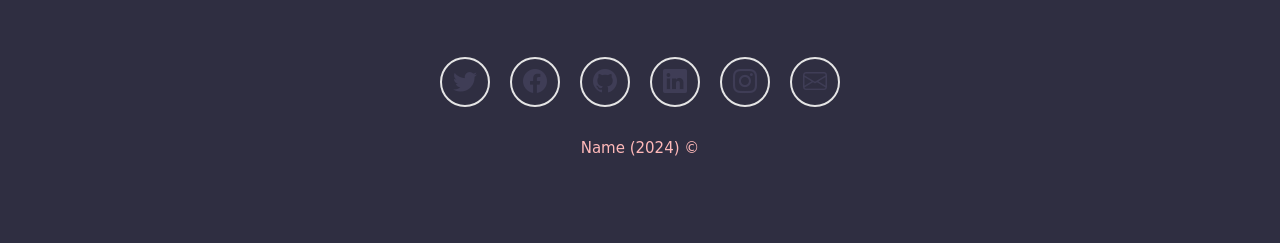
==== commit 999c1067: "Update index.html cargar version style 2" ====
--- a/index.html
+++ b/index.html
@@ -20,7 +20,7 @@
     <!-- Bootstrap Icons online -->
     <!-- <link rel="stylesheet" href="https://cdn.jsdelivr.net/npm/bootstrap-icons@1.11.1/font/bootstrap-icons.css"> -->
     <!-- My CSS -->
-    <link href="./css/style.css" rel="stylesheet">
+    <link href="./css/style.css?v=2" rel="stylesheet">
 </head>
 <body>
     <!-- NavBar -->
@@ -360,4 +360,4 @@
     <!-- My JS -->
     <script src="./js/main.js"></script>    
 </body>
-</html>+</html>
--- a/css/style.css
+++ b/css/style.css
@@ -0,0 +1,381 @@
+:root {
+    /* Paleta Flat clásica */
+    --color_0: #2F2E41; /* gris oscuro sólido */
+    --color_1: #6C63FF; /* acento principal */
+    --color_2: #3F3D56; /* secundario */
+    --color_3: #E5E5E5; /* gris claro */
+    --color_4: #FFB9B9; /* acento suave */
+}
+
+/* Navbar */
+.navbar {
+    padding: 2rem;
+    background-color: #ffffff; /* más flat */
+    border-bottom: 2px solid var(--color_3); /* bordes planos */
+}
+
+.navbar-nav {
+    align-items: center;
+}
+
+.navbar-collapse {
+    align-items: center;
+    justify-content: space-between;
+}
+
+/* MyClass */
+.myclass {
+    background-color: #ffffff;
+    min-height: 450px;
+    text-align: center;
+}
+
+.myclass-main {
+    padding: 3rem;
+}
+
+.myclass-main h2 {
+    font-size: 1.5rem;
+    color: var(--color_1);
+}
+
+.myclass-pic {
+    width: 200px;
+    height: 200px;
+    border-radius: 50%;
+    margin: 20px;
+}
+
+/* About */
+.about-me {
+    height: 500px;
+    padding: 10px;
+}
+
+.section-oscura {
+    color: white;
+    background-color: var(--color_0);
+}
+
+.about-me .contenedor {
+    max-width: 600px;
+    text-align: center;
+}
+
+.seccion-titulo {
+    font-size: 2rem;
+    padding: 15px 0;
+}
+
+.seccion-texto {
+    font-size: 1.2rem;
+}
+
+/* Experiencia */
+.experiencia {
+    padding: 40px;
+}
+
+/* Flat hover limpio */
+.experiencia-columna:hover {
+    background-color: var(--color_3);
+    color: var(--color_0);
+    border-radius: 4px;
+    transition: 0.2s;
+}
+
+.experiencia-title {
+    font-size: 25px;
+    font-weight: bold;
+    margin: 10px 0;
+}
+
+/* Íconos flat → sin fondo burbuja */
+.experiencia i {
+    font-size: 2.5rem;
+    color: var(--color_1);
+    padding: 6px;
+}
+
+/* Secciones claras */
+.seccion-descripcion {
+    font-size: 1.2rem;
+    color: var(--color_0);
+}
+
+.section-clara {
+    color: var(--color_2);
+    background-color: white;
+}
+
+/* Badges */
+.badge-contenedor {
+    font-size: 20px;
+    font-weight: bold;
+    margin: 10px 0;
+}
+
+.badge {
+    margin: 5px;
+}
+
+/* Proyectos */
+.proyectos {
+    padding: 40px;
+}
+
+.proyectos img {
+    height: 100%;
+    width: 100%;
+    padding: 10px;
+    border-radius: 8px;
+    display: block;
+    transition: 0.2s ease;
+}
+
+/* Hover más flat (no tan agresivo) */
+.proyecto:hover img {
+    transform: scale(1.02);
+    opacity: 0.9;
+}
+
+.overlay {
+    opacity: 0;
+    transition: 0.2s;
+    position: absolute;
+    top: 50%;
+    left: 50%;
+    transform: translate(-50%, -50%);
+    text-align: center;
+}
+
+.overlay p {
+    font-size: 25px;
+    font-weight: bold;
+}
+
+.overlay i {
+    color: var(--color_2);
+    font-size: 60px;
+    margin: 10px;
+}
+
+.proyecto {
+    position: relative;
+}
+
+.proyecto:hover .overlay{
+    opacity: 1;
+}
+
+/* Sections */
+section {
+    display: flex;
+    flex-direction: column;
+    align-items: center;
+    justify-content: center;    
+}
+
+h1 {
+    font-size: 2.5rem;
+}
+
+/* BOTONES FLAT */
+.btn-info {
+    background-color: var(--color_1);
+    color: white;
+    border: none;
+    font-size: 1.1rem;
+    margin: 20px;
+    font-weight: bold;    
+    border-radius: 6px;
+    padding: 10px 20px;
+    transition: 0.2s;
+}
+
+.btn-info:hover {
+    background-color: #5a54e8;
+}
+
+/* Tips */
+.tips {
+    min-height: 500px;
+    padding: 30px;
+}
+
+/* Quitar sombras de las cards */
+.tips .card {
+    width: 80%;
+    max-width: 600px;
+    margin: 20px;
+    border: 1px solid var(--color_3);
+    border-radius: 6px;
+    box-shadow: none !important;
+}
+
+.tips .card-header {
+    font-weight: bold;
+}
+
+/* Recomendaciones */
+.recomendaciones {
+    padding: 40px 40px 80px 40px;
+}
+
+.recomendaciones .carousel {
+    max-width: 800px;
+    color: var(--color_1);
+}
+
+/* Quitar sombras extra de bootstrap carousel */
+.carousel-item {
+    height: 500px;
+    box-shadow: none;
+}
+
+.carousel-item .container {
+    width: 100%;
+    height: 100%;
+    display: flex;
+    flex-direction: column;
+    align-items: center;
+    justify-content: center;
+}
+
+.recomendacion-imagen {
+    height: 150px;
+    width: 150px;
+    margin: 10px 10px 20px 10px;
+    border-radius: 50%;
+}
+
+.recomendacion-texto {
+    max-width: 70%;
+    font-size: 20px;
+    text-align: center;
+    color: var(--color_2);
+}
+
+.recomendacion-info {
+    font-weight: bold;
+    text-align: center;
+}
+
+/* Contacto */
+.contact .container {
+    max-width: 1100px;
+    min-height: 200px;
+    padding: 20px;
+}
+
+.contact .rectangulo {
+    margin-top: -5rem;
+    background-color: var(--color_1);
+    border-radius: 6px;
+    /* quitar sombras */
+    box-shadow: none;
+}
+
+.contact .row {
+    width: 100%;
+    display: flex;
+    align-items: center;
+}
+
+.contact .description {
+    color: var(--color_3);
+    font-size: 1.2rem;
+}
+
+/* Botón estilo flat */
+.contact button {
+    color: white;
+    font-weight: bold;
+    background-color: transparent;
+    border: 2px solid white;
+    padding: 1.25em 2em;
+    margin: 10px;
+    border-radius: 6px;
+    transition: 0.2s;
+}
+
+.contact button:hover {
+    background-color: white;
+    color: var(--color_1);
+}
+
+footer {
+    min-height: 500px;
+    display: flex;
+    align-items: center;
+    justify-content: center;
+}
+
+.footer-icon {
+    height: 80px;
+    width: 80px;
+    margin: 10px;
+}
+
+.footer-text {
+    font-size: 1.5rem;
+    padding: 20px;
+    margin-bottom: 30px;
+}
+
+/* Redes sociales */
+.icons-sn a {
+    width: 50px;
+    height: 50px;
+    display: flex;
+    align-items: center;
+    justify-content: center;
+    padding: 2px;
+    margin: 10px;
+    border: 2px solid var(--color_3);
+    border-radius: 50%;
+    transition: 0.2s;
+}
+
+.icons-sn a:hover {
+    background-color: var(--color_3);
+}
+
+.icons-sn i {
+    color: var(--color_2);
+    font-size: 1.5rem;
+}
+
+.icons-sn a:hover i {
+    color: var(--color_0);
+}
+
+.author {
+    font-size: 15px;
+    color: var(--color_4);
+    padding: 20px;
+}
+
+/* Responsive */
+@media screen and (max-width: 400px) {
+    .overlay p { font-size: 18px; }
+    .overlay i { font-size: 40px; }
+}
+
+@media screen and (max-width: 700px) {
+    .myclass-imagen { max-width: 600px; }
+}
+
+@media screen and (max-width: 767px) {
+    .navbar-brand { display: none; }
+}
+
+@media screen and (max-width: 800px) {
+    .recomendacion-imagen {
+        height: 120px;
+        width: 120px;
+    }
+    .recomendacion-texto {
+        font-size: 18px;
+    }
+}
